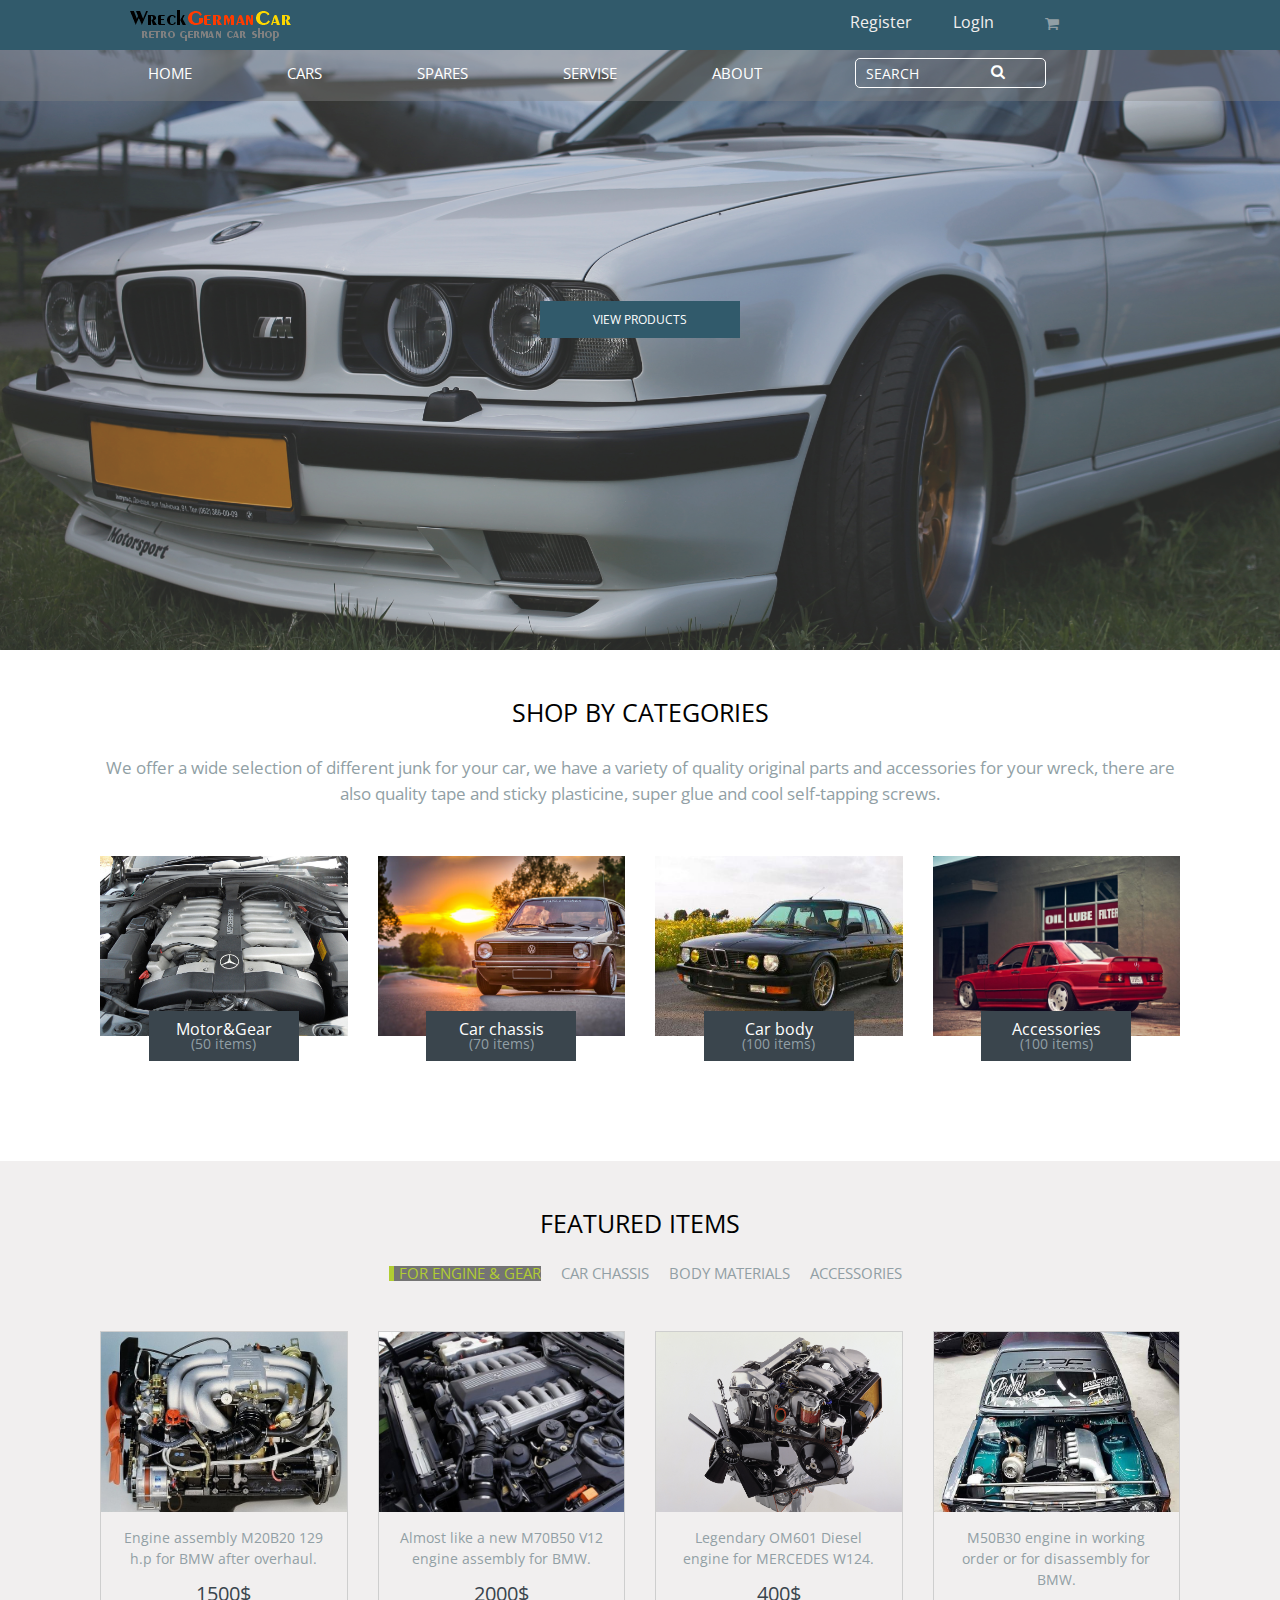
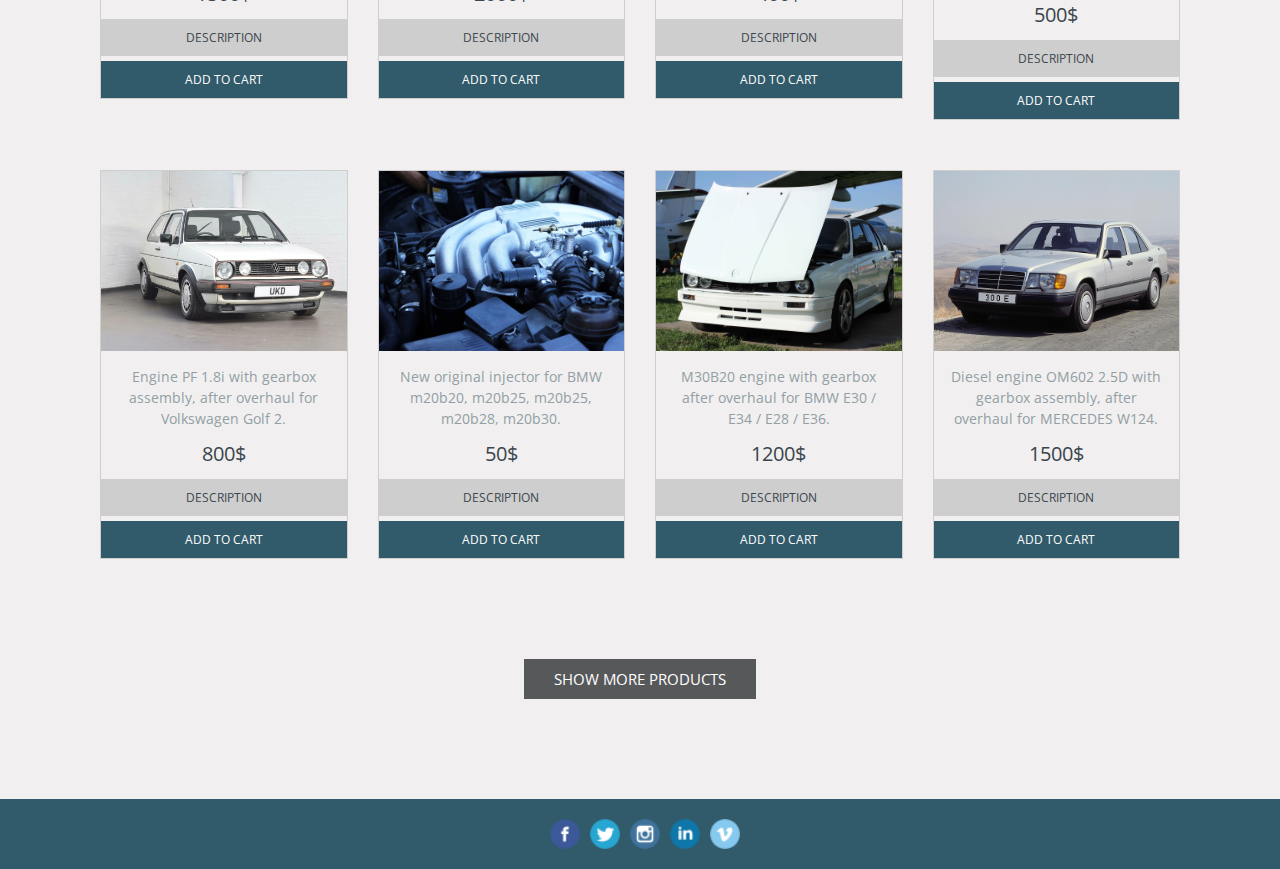
==== index2.html @ 01b3a1ae "added control-project" ====
<!DOCTYPE html>
<html lang="en">
<head>
    <meta charset="UTF-8">
    <meta name="viewport" content="width=device-width, initial-scale=1.0">
    <title>WreckCarShop</title>
    <link rel="stylesheet" href="style.css">
    <link rel="stylesheet" href="reset.css">
    <link rel="stylesheet" href="https://maxcdn.bootstrapcdn.com/font-awesome/4.5.0/css/font-awesome.min.css">
    <link rel="stylesheet" href="https://use.fontawesome.com/releases/v5.6.1/css/all.css"integrity="sha384-gfdkjb5BdAXd+lj+gudLWI+BXq4IuLW5IT+brZEZsLFm++aCMlF1V92rMkPaX4PP" crossorigin="anonymous">
    <link rel="preconnect" href="https://fonts.gstatic.com">
    <link href="https://fonts.googleapis.com/css2?family=Open+Sans:wght@400;600&display=swap" rel="stylesheet">
    <link rel="preconnect" href="https://fonts.gstatic.com">
    <link href="https://fonts.googleapis.com/css2?family=Noto+Sans+JP:wght@100&display=swap" rel="stylesheet">
</head>
<body>
    <header class="header">
        <div class="container">
            <div class="row header-row">
                <div class="col-sm-2 col-md-8">
                    <img class="logo"src="images/logo german car.png" alt="">
                </div>
                <div class="col-sm-3 col-md-1 hide-xs register">Register
                    <div class="circle"></div>
                </div>
                <div class="col-sm-3 col-md-1 hide-xs login">LogIn
                    <div class="circle"></div>
                </div>
                <div class="col-sm-3 col-md-1 hide-md">
                    <button class="button-search"></button>
                </div>
                <div class="col-sm-3 col-md-1 cart">
                    <i class="fafa-shopping-cart" aria-hidden="true"></i>
                </div>
            </div>
        </div>
    </header>
    <main class="main page-2">
        <section class="section-1">
            <div class="dark-bg">
                <div class="header-top">
                    <div class="container">
                        <div class="row">
                            <div class="col-xs-12 col-sm-6 col-md-8">
                                <ul class="menu navigation hidden-menu">
                                    <li><a href="index.html">HOME</a></li>
                                    <li><a href="index3.html">CARS</a>
                                        <ul class="submenu hide-xs">
                                            <li><a href="">AUDI</a></li>
                                            <li><a href="">BMW</a></li>
                                            <li><a href="">VOLVO</a></li>
                                            <li><a href="">MERCEDES-BENZ</a></li>
                                            <li><a href="">VOLKSWAGEN</a></li>
                                        </ul>
                                    </li>
                                    <li><a href="index2.html">SPARES</a></li>
                                    <li><a href="">SERVISE</a></li>
                                    <li><a href="">ABOUT</a></li>
                                </ul>
                                <div class="nav-mobile-menu">
                                    <span></span>
                                    <span></span>
                                    <span></span>
                                </div>
                            </div>
                            <div class="col-sm-6 col-md-4 hide-xs">
                                <form class="form" action="">
                                    <input class="search" type="text" placeholder="SEARCH">
                                    <button class="button-search"></button>
                                </form>
                            </div>
                        </div>
                    </div>
                </div>
                <div class="container">
                    <div class="row">
                        <div class="col-xs-12 col-md-12 buttons">
                            <button class="btn-view-products">VIEW PRODUCTS</button>
                        </div>
                    </div>
                </div>
            </div>
        </section>
        <section class="section-2 page-2">
            <div class="container">
                <div class="row">
                    <div class="col-xs-12 col-sm-12 col-md-12">
                        <h3 class="heading-5">SHOP BY CATEGORIES</h3>
                        <p class="description-3">We offer a wide selection of different junk for your car, we have a variety of quality original parts and accessories for your wreck, there are also quality tape and sticky plasticine, super glue and cool self-tapping screws.</p>
                    </div>
                </div>
                <div class="row cat-container">
                    <div class="col-xs-12 col-sm-6 col-md-3 cat">
                        <div class="category-container">
                        <div class="category-1"></div>
                            <div class="category-item">
                                <h3 class="categ-head">Motor&Gear</h3>
                                <span class="quant-items">(50 items)</span>
                            </div>
                        </div>
                    </div>
                    <div class="col-xs-12 col-sm-6 col-md-3 cat">
                        <div class="category-container">
                        <div class="category-2"></div>
                            <div class="category-item">
                                <h3 class="categ-head">Car chassis</h3>
                                <span class="quant-items">(70 items)</span>
                            </div>
                        </div>
                    </div>
                    <div class="col-xs-12 col-sm-6 col-md-3 cat">
                        <div class="category-container">
                        <div class="category-3"></div>
                            <div class="category-item">
                                <h3 class="categ-head">Car body</h3>
                                <span class="quant-items">(100 items)</span>
                            </div>
                        </div>
                    </div>
                    <div class="col-xs-12 col-sm-6 col-md-3 cat">
                        <div class="category-container">
                        <div class="category-4"></div>
                            <div class="category-item">
                                <h3 class="categ-head">Accessories</h3>
                                <span class="quant-items">(100 items)</span>
                            </div>
                        </div>
                    </div>
                </div>
            </div>
        </section>
        <section class="section-3 page-2">
            <div class="container">
                <div class="row">
                    <div class="col-xs-12 col-sm-6 col-md-12">
                        <h3 class="heading-5">FEATURED ITEMS</h3>
                    </div>
                    <div class="col-xs-12 col-sm-6 col-md-12 mobile-tabs">
                        <div class="tab-title-items">
                            <div class="tab-title-item">FOR ENGINE & GEAR</div>
                            <div class="tab-title-item">CAR CHASSIS</div>
                            <div class="tab-title-item">BODY MATERIALS</div>
                            <div class="tab-title-item">ACCESSORIES</div>
                        </div>
                    </div>
                </div>
                    <div class="tab-container">
                        <div class="tab-content">
                            <div class="row tab-top">
                                <div class="col-xs-12 col-sm-6 col-md-3">
                                    <div class="motor-block">
                                        <div class="motor-img-1"></div>
                                        <p class="description-motor">Engine assembly М20B20 129 h.p for BMW after overhaul.</p>
                                        <span class="price">1500$</span>
                                        <button class="btn-description">DESCRIPTION</button>
                                        <button class="btn-add-cart">ADD TO CART</button>
                                    </div>
                                </div>
                                <div class="col-xs-12 col-sm-6 col-md-3">
                                    <div class="motor-block">
                                        <div class="motor-img-2"></div>
                                        <p class="description-motor">Almost like a new M70B50 V12 engine assembly for BMW.</p>
                                        <span class="price">2000$</span>
                                        <button class="btn-description">DESCRIPTION</button>
                                        <button class="btn-add-cart">ADD TO CART</button>
                                    </div>
                                </div>
                                <div class="col-xs-12 col-sm-6 col-md-3">
                                    <div class="motor-block">
                                        <div class="motor-img-3"></div>
                                        <p class="description-motor">Legendary OM601 Diesel engine for MERCEDES W124.</p>
                                        <span class="price">400$</span>
                                        <button class="btn-description">DESCRIPTION</button>
                                        <button class="btn-add-cart">ADD TO CART</button>
                                    </div>
                                </div>
                                <div class="col-xs-12 col-sm-6 col-md-3">
                                    <div class="motor-block">
                                        <div class="motor-img-4"></div>
                                        <p class="description-motor">M50B30 engine in working order or for disassembly for BMW.</p>
                                        <span class="price">500$</span>
                                        <button class="btn-description">DESCRIPTION</button>
                                        <button class="btn-add-cart">ADD TO CART</button>
                                    </div>
                                </div>
                            </div>
                            <div class="row tab-top">
                                <div class="col-xs-12 col-sm-6 col-md-3">
                                    <div class="motor-block">
                                        <div class="motor-img-5"></div>
                                        <p class="description-motor"> Engine PF 1.8i with gearbox assembly, after overhaul for Volkswagen Golf 2.</p>
                                        <span class="price">800$</span>
                                        <button class="btn-description">DESCRIPTION</button>
                                        <button class="btn-add-cart">ADD TO CART</button>
                                    </div>
                                </div>
                                <div class="col-xs-12 col-sm-6 col-md-3">
                                    <div class="motor-block">
                                        <div class="motor-img-6"></div>
                                        <p class="description-motor">New original injector for BMW m20b20, m20b25, m20b25, m20b28, m20b30.</p>
                                        <span class="price">50$</span>
                                        <button class="btn-description">DESCRIPTION</button>
                                        <button class="btn-add-cart">ADD TO CART</button>
                                    </div>
                                </div>
                                <div class="col-xs-12 col-sm-6 col-md-3">
                                    <div class="motor-block">
                                        <div class="motor-img-7"></div>
                                        <p class="description-motor">M30B20 engine with gearbox after overhaul for BMW E30 / E34 / E28 / E36.</p>
                                        <span class="price">1200$</span>
                                        <button class="btn-description">DESCRIPTION</button>
                                        <button class="btn-add-cart">ADD TO CART</button>
                                    </div>
                                </div>
                                <div class="col-xs-12 col-sm-6 col-md-3">
                                    <div class="motor-block">
                                        <div class="motor-img-8"></div>
                                        <p class="description-motor">Diesel engine ОМ602 2.5D with gearbox assembly, after overhaul for MERCEDES W124.</p>
                                        <span class="price">1500$</span>
                                        <button class="btn-description">DESCRIPTION</button>
                                        <button class="btn-add-cart">ADD TO CART</button>
                                    </div>
                                </div>
                            </div>
                        </div>
                        <div class="tab-content">
                            <div class="row tab-top">
                                <div class="col-xs-12 col-sm-6 col-md-3">
                                    <div class="motor-block">
                                        <div class="motor-img-9"></div>
                                        <p class="description-motor">Original classic rim Replica BMW R16 for BMW E12 / E21 / E24 / E28 / E30.</p>
                                        <span class="price">60$ <span class="price-one">for one</span></span>
                                        <button class="btn-description">DESCRIPTION</button>
                                        <button class="btn-add-cart">ADD TO CART</button>
                                    </div>
                                </div>
                                <div class="col-xs-12 col-sm-6 col-md-3">
                                    <div class="motor-block">
                                        <div class="motor-img-10"></div>
                                        <p class="description-motor">Sport suspension kit MTS Technic for BMW E21 / E30 / E30M3 / E36 / E36M3 / E46.</p>
                                        <span class="price">400$</span>
                                        <button class="btn-description">DESCRIPTION</button>
                                        <button class="btn-add-cart">ADD TO CART</button>
                                    </div>
                                </div>
                                <div class="col-xs-12 col-sm-6 col-md-3">
                                    <div class="motor-block">
                                        <div class="motor-img-11"></div>
                                        <p class="description-motor">Suspension kit KONI with shock absorbers for MERCEDES-BENZ W201 / W124.</p>
                                        <span class="price">350$</span>
                                        <button class="btn-description">DESCRIPTION</button>
                                        <button class="btn-add-cart">ADD TO CART</button>
                                    </div>
                                </div>
                                <div class="col-xs-12 col-sm-6 col-md-3">
                                    <div class="motor-block">
                                        <div class="motor-img-12"></div>
                                        <p class="description-motor">Adjustable suspension JOM BlueLine for GOLF MK2 / JETTA EURO COILOVER KIT.</p>
                                        <span class="price">300$</span>
                                        <button class="btn-description">DESCRIPTION</button>
                                        <button class="btn-add-cart">ADD TO CART</button>
                                    </div>
                                </div>
                            </div>
                            <div class="row tab-top">
                                <div class="col-xs-12 col-sm-6 col-md-3">
                                    <div class="motor-block">
                                        <div class="motor-img-13"></div>
                                        <p class="description-motor">Original classic rim BBS R15 for BMW E12 / E21 / E24 / E28 / E30.</p>
                                        <span class="price">80$ <span class="price-one">for one</span></span>
                                        <button class="btn-description">DESCRIPTION</button>
                                        <button class="btn-add-cart">ADD TO CART</button>
                                    </div>
                                </div>
                                <div class="col-xs-12 col-sm-6 col-md-3">
                                    <div class="motor-block">
                                        <div class="motor-img-14"></div>
                                        <p class="description-motor">Brake pads and disc, set for BMW E28 / E32 / E34 /E38.</p>
                                        <span class="price">35$</span>
                                        <button class="btn-description">DESCRIPTION</button>
                                        <button class="btn-add-cart">ADD TO CART</button>
                                    </div>
                                </div>
                                <div class="col-xs-12 col-sm-6 col-md-3">
                                    <div class="motor-block">
                                        <div class="motor-img-15"></div>
                                        <p class="description-motor">Suspension kit KONI for MERCEDES-BENZ W140/coupe.</p>
                                        <span class="price">900$</span>
                                        <button class="btn-description">DESCRIPTION</button>
                                        <button class="btn-add-cart">ADD TO CART</button>
                                    </div>
                                </div>
                                <div class="col-xs-12 col-sm-6 col-md-3">
                                    <div class="motor-block">
                                        <div class="motor-img-16"></div>
                                        <p class="description-motor">Suspension kit MTS Technic for BMW E21 / E30.</p>
                                        <span class="price">250$</span>
                                        <button class="btn-description">DESCRIPTION</button>
                                        <button class="btn-add-cart">ADD TO CART</button>
                                    </div>
                                </div>
                            </div>
                        </div>
                        <div class="tab-content">
                            <div class="row tab-top">
                                <div class="col-xs-12 col-sm-6 col-md-3">
                                    <div class="motor-block">
                                        <div class="motor-img-17"></div>
                                        <p class="description-motor">Auto enamel metallic AutoZebra RAL 3003.</p>
                                        <span class="price">25$ <span class="price-one">for one kg.</span></span>
                                        <button class="btn-description">DESCRIPTION</button>
                                        <button class="btn-add-cart">ADD TO CART</button>
                                    </div>
                                </div>
                                <div class="col-xs-12 col-sm-6 col-md-3">
                                    <div class="motor-block">
                                        <div class="motor-img-18"></div>
                                        <p class="description-motor">Big round headlight BOSCH for BMW E21.</p>
                                        <span class="price">35$</span>
                                        <button class="btn-description">DESCRIPTION</button>
                                        <button class="btn-add-cart">ADD TO CART</button>
                                    </div>
                                </div>
                                <div class="col-xs-12 col-sm-6 col-md-3">
                                    <div class="motor-block">
                                        <div class="motor-img-19"></div>
                                        <p class="description-motor">Sports body kits BMW motorsport for BMW E34.</p>
                                        <span class="price">550$</span>
                                        <button class="btn-description">DESCRIPTION</button>
                                        <button class="btn-add-cart">ADD TO CART</button>
                                    </div>
                                </div>
                                <div class="col-xs-12 col-sm-6 col-md-3">
                                    <div class="motor-block">
                                        <div class="motor-img-20"></div>
                                        <p class="description-motor">Original spoiler for BMW E21 / E30.</p>
                                        <span class="price">50$</span>
                                        <button class="btn-description">DESCRIPTION</button>
                                        <button class="btn-add-cart">ADD TO CART</button>
                                    </div>
                                </div>
                            </div>
                            <div class="row tab-top">
                                <div class="col-xs-12 col-sm-6 col-md-3">
                                    <div class="motor-block">
                                        <div class="motor-img-21"></div>
                                        <p class="description-motor">Sports body kits with bumper for MERCEDES-BENZ W201.</p>
                                        <span class="price">800$ <span class="price-one">for one kg.</span></span>
                                        <button class="btn-description">DESCRIPTION</button>
                                        <button class="btn-add-cart">ADD TO CART</button>
                                    </div>
                                </div>
                                <div class="col-xs-12 col-sm-6 col-md-3">
                                    <div class="motor-block">
                                        <div class="motor-img-22"></div>
                                        <p class="description-motor">Original round headlights BOSH with lamps for BMW E28.</p>
                                        <span class="price">70$</span>
                                        <button class="btn-description">DESCRIPTION</button>
                                        <button class="btn-add-cart">ADD TO CART</button>
                                    </div>
                                </div>
                                <div class="col-xs-12 col-sm-6 col-md-3">
                                    <div class="motor-block">
                                        <div class="motor-img-23"></div>
                                        <p class="description-motor">Original body kit with bumper M-Tech for BMW E28.</p>
                                        <span class="price">550$</span>
                                        <button class="btn-description">DESCRIPTION</button>
                                        <button class="btn-add-cart">ADD TO CART</button>
                                    </div>
                                </div>
                                <div class="col-xs-12 col-sm-6 col-md-3">
                                    <div class="motor-block">
                                        <div class="motor-img-24"></div>
                                        <p class="description-motor">The original sports body kit with bumper for BMW E32.</p>
                                        <span class="price">700$</span>
                                        <button class="btn-description">DESCRIPTION</button>
                                        <button class="btn-add-cart">ADD TO CART</button>
                                    </div>
                                </div>
                            </div>
                            <div class="row tab-top">
                                <div class="col-xs-12 col-sm-6 col-md-3">
                                    <div class="motor-block">
                                        <div class="motor-img-25"></div>
                                        <p class="description-motor">Screws for fast and budgetary body repair.</p>
                                        <span class="price">5$ <span class="price-one">for one kg.</span></span>
                                        <button class="btn-description">DESCRIPTION</button>
                                        <button class="btn-add-cart">ADD TO CART</button>
                                    </div>
                                </div>
                                <div class="col-xs-12 col-sm-6 col-md-3">
                                    <div class="motor-block">
                                        <div class="motor-img-26"></div>
                                        <p class="description-motor">An irreplaceable putty NOVOL for your wreck.</p>
                                        <span class="price">20$ <span class="price-one">for set.</span></span>
                                        <button class="btn-description">DESCRIPTION</button>
                                        <button class="btn-add-cart">ADD TO CART</button>
                                    </div>
                                </div>
                                <div class="col-xs-12 col-sm-6 col-md-3">
                                    <div class="motor-block">
                                        <div class="motor-img-27"></div>
                                        <p class="description-motor">A useful toolbox for quick body repairs.</p>
                                        <span class="price">35$ <span class="price-one">for set.</span></span>
                                        <button class="btn-description">DESCRIPTION</button>
                                        <button class="btn-add-cart">ADD TO CART</button>
                                    </div>
                                </div>
                                <div class="col-xs-12 col-sm-6 col-md-3">
                                    <div class="motor-block">
                                        <div class="motor-img-28"></div>
                                        <p class="description-motor">A set of quality putty NOVOL for your old car.</p>
                                        <span class="price">20$ <span class="price-one">for set.</span></span>
                                        <button class="btn-description">DESCRIPTION</button>
                                        <button class="btn-add-cart">ADD TO CART</button>
                                    </div>
                                </div>
                            </div>
                        </div>
                        <div class="tab-content">
                            <div class="row tab-top">
                                <div class="col-xs-12 col-sm-6 col-md-3">
                                    <div class="motor-block">
                                        <div class="motor-img-29"></div>
                                        <p class="description-motor">Large selection of American license plates for your car.</p>
                                        <span class="price">10$ <span class="price-one">for one.</span></span>
                                        <button class="btn-description">DESCRIPTION</button>
                                        <button class="btn-add-cart">ADD TO CART</button>
                                    </div>
                                </div>
                                <div class="col-xs-12 col-sm-6 col-md-3">
                                    <div class="motor-block">
                                        <div class="motor-img-30"></div>
                                        <p class="description-motor">Original vintage BMW badge on the front of hood.</p>
                                        <span class="price">25$ <span class="price-one">for one.</span></span>
                                        <button class="btn-description">DESCRIPTION</button>
                                        <button class="btn-add-cart">ADD TO CART</button>
                                    </div>
                                </div>
                                <div class="col-xs-12 col-sm-6 col-md-3">
                                    <div class="motor-block">
                                        <div class="motor-img-31"></div>
                                        <p class="description-motor">Wooden bit for unlocking the hood and solving many conflicts.</p>
                                        <span class="price">35$ <span class="price-one"></span></span>
                                        <button class="btn-description">DESCRIPTION</button>
                                        <button class="btn-add-cart">ADD TO CART</button>
                                    </div>
                                </div>
                                <div class="col-xs-12 col-sm-6 col-md-3">
                                    <div class="motor-block">
                                        <div class="motor-img-32"></div>
                                        <p class="description-motor">The OP-2 fire extinguisher 5kg., is an irreplaceable thing.</p>
                                        <span class="price">15$ <span class="price-one">for one.</span></span>
                                        <button class="btn-description">DESCRIPTION</button>
                                        <button class="btn-add-cart">ADD TO CART</button>
                                    </div>
                                </div>
                            </div>
                            <div class="row tab-top">
                                <div class="col-xs-12 col-sm-6 col-md-3">
                                    <div class="motor-block">
                                        <div class="motor-img-33"></div>
                                        <p class="description-motor">Always fashionable leopard covers magnet for girls.</p>
                                        <span class="price">10$ <span class="price-one">for one.</span></span>
                                        <button class="btn-description">DESCRIPTION</button>
                                        <button class="btn-add-cart">ADD TO CART</button>
                                    </div>
                                </div>
                                <div class="col-xs-12 col-sm-6 col-md-3">
                                    <div class="motor-block">
                                        <div class="motor-img-34"></div>
                                        <p class="description-motor">Large selection of Christmas trees of air fresheners.</p>
                                        <span class="price">0.5-2$ <span class="price-one">for one.</span></span>
                                        <button class="btn-description">DESCRIPTION</button>
                                        <button class="btn-add-cart">ADD TO CART</button>
                                    </div>
                                </div>
                                <div class="col-xs-12 col-sm-6 col-md-3">
                                    <div class="motor-block">
                                        <div class="motor-img-35"></div>
                                        <p class="description-motor">Nitrous oxide N2O in ballоon and connection kit.</p>
                                        <span class="price">750$ <span class="price-one">for set.</span></span>
                                        <button class="btn-description">DESCRIPTION</button>
                                        <button class="btn-add-cart">ADD TO CART</button>
                                    </div>
                                </div>
                                <div class="col-xs-12 col-sm-6 col-md-3">
                                    <div class="motor-block">
                                        <div class="motor-img-36"></div>
                                        <p class="description-motor">Nitromethane CH3-NO2,you yourself know why and what for.</p>
                                        <span class="price">35$ <span class="price-one">for 100ml.</span></span>
                                        <button class="btn-description">DESCRIPTION</button>
                                        <button class="btn-add-cart">ADD TO CART</button>
                                    </div>
                                </div>
                            </div>
                            <div class="row tab-top">
                                <div class="col-xs-12 col-sm-6 col-md-3">
                                    <div class="motor-block">
                                        <div class="motor-img-37"></div>
                                        <p class="description-motor">A very cool sticker is perfect instead of a car alarm.</p>
                                        <span class="price">1$ <span class="price-one"></span>for one</span>
                                        <button class="btn-description">DESCRIPTION</button>
                                        <button class="btn-add-cart">ADD TO CART</button>
                                    </div>
                                </div>
                                <div class="col-xs-12 col-sm-6 col-md-3">
                                    <div class="motor-block">
                                        <div class="motor-img-38"></div>
                                        <p class="description-motor">Consecrated Icons will be useful for owners of old BMW.</p>
                                        <span class="price">2$ <span class="price-one">for one.</span></span>
                                        <button class="btn-description">DESCRIPTION</button>
                                        <button class="btn-add-cart">ADD TO CART</button>
                                    </div>
                                </div>
                                <div class="col-xs-12 col-sm-6 col-md-3">
                                    <div class="motor-block">
                                        <div class="motor-img-39"></div>
                                        <p class="description-motor">A set of new American license plates for your car.</p>
                                        <span class="price">15$ <span class="price-one">for one.</span></span>
                                        <button class="btn-description">DESCRIPTION</button>
                                        <button class="btn-add-cart">ADD TO CART</button>
                                    </div>
                                </div>
                                <div class="col-xs-12 col-sm-6 col-md-3">
                                    <div class="motor-block">
                                        <div class="motor-img-40"></div>
                                        <p class="description-motor">The original badge on the hood for MERCEDES-BENZ.</p>
                                        <span class="price">50$ <span class="price-one">.</span></span>
                                        <button class="btn-description">DESCRIPTION</button>
                                        <button class="btn-add-cart">ADD TO CART</button>
                                    </div>
                                </div>
                            </div>
                        </div>
                    </div>
                <div class="row">
                    <div class="col-xs-12 col-sm-6 col-md-12 show-more">
                        <button class="btn-show-more">SHOW MORE PRODUCTS</button>
                    </div>
                </div>
            </div>
        </section>
    </main>
    <footer class="footer">
        <div class="container">
            <div class="row">
                <div class="col-xs-12 col-sm-12 col-md-12">
                    <div class="sotial">
                        <img class="footer-link" src="images/facebook.png" alt="">
                        <img class="footer-link" src="images/twitter.png" alt="">
                        <img class="footer-link" src="images/instagramm.png" alt="">
                        <img class="footer-link" src="images/linkedin.png" alt="">
                        <img class="footer-link" src="images/vimeo.png" alt="">
                    </div>
                </div>
            </div>
        </div>
    </footer>
    <script src="app.js"></script>
</body>
</html>
---- style.css ----
@charset "UTF-8";
/*@mixin diagram {
    display: flex;
    flex-direction: column;
    justify-content: center;
    align-self: center;
}*/
/*@import './grid';*/
* {
  box-sizing: border-box;
  font-family: "Open sans", sans-serif;
}

body {
  font-family: "Open sans", sans-serif;
}

.container {
  width: 100%;
  padding-left: 15px;
  padding-right: 15px;
  margin-left: auto;
  margin-right: auto;
}

[class*=col-] {
  padding-left: 15px;
  padding-right: 15px;
}

.col-xs-12 {
  flex: 0 0 100%;
  max-width: 100%;
}

.row {
  display: flex;
  flex-wrap: wrap;
  padding-left: -15px;
  padding-right: -15px;
}

@media (min-width: 768px) {
  .container {
    max-width: 720px;
  }

  .col-sm-1 {
    flex: 0 0 8.3333333333%;
    max-width: 8.3333333333%;
  }

  .col-sm-2 {
    flex: 0 0 16.6666666667%;
    max-width: 16.6666666667%;
  }

  .col-sm-3 {
    flex: 0 0 25%;
    max-width: 25%;
  }

  .col-sm-4 {
    flex: 0 0 33.3333333333%;
    max-width: 33.3333333333%;
  }

  .col-sm-5 {
    flex: 0 0 41.6666666667%;
    max-width: 41.6666666667%;
  }

  .col-sm-6 {
    flex: 0 0 50%;
    max-width: 50%;
  }

  .col-sm-7 {
    flex: 0 0 58.3333333333%;
    max-width: 58.3333333333%;
  }

  .col-sm-8 {
    flex: 0 0 66.6666666667%;
    max-width: 66.6666666667%;
  }

  .col-sm-9 {
    flex: 0 0 75%;
    max-width: 75%;
  }

  .col-sm-10 {
    flex: 0 0 83.3333333333%;
    max-width: 83.3333333333%;
  }

  .col-sm-11 {
    flex: 0 0 91.6666666667%;
    max-width: 91.6666666667%;
  }

  .col-sm-12 {
    flex: 0 0 100%;
    max-width: 100%;
  }

  .header {
    display: flex;
    justify-content: center;
    align-self: center;
    background-color: #315a6b;
    font-family: "Open sans", sans-serif;
    height: 50px;
  }

  .header-top {
    background-color: rgba(79, 79, 79, 0.7);
  }

  .dark-bg {
    background-color: rgba(133, 133, 133, 0.4);
  }

  .hide-sm {
    display: none;
  }

  .logo {
    margin-top: 10px;
    margin-left: 30px;
  }

  .login, .register {
    color: #f1efef;
    align-self: center;
    margin-left: 10px;
    position: relative;
  }
  .login:hover .circle, .register:hover .circle {
    display: block;
  }

  .circle {
    width: 10px;
    height: 10px;
    border-radius: 10px;
    background-color: #b1cd32;
    position: absolute;
    margin-left: -15px;
    margin-top: -13px;
    display: none;
  }

  .menu {
    position: relative;
    display: flex;
    justify-content: space-around;
    align-self: center;
  }
  .menu li {
    padding: 15px 10px 15px 10px;
    border-bottom: 5px solid transparent;
  }
  .menu li:hover {
    border-bottom: 5px solid #b1cd32;
  }
  .menu li:hover .submenu {
    display: flex;
    flex-direction: column;
    justify-content: space-around;
    margin-top: 20px;
    margin-left: -10px;
    visibility: visible;
    opacity: 1;
    background-color: rgba(79, 79, 79, 0.7);
  }
  .menu li a {
    text-decoration: none;
    color: white;
    font-size: 15px;
    font-family: "Open sans", sans-serif;
  }

  .submenu {
    position: absolute;
    visibility: hidden;
    flex-shrink: 0;
  }

  /*FORM*/
  .form {
    display: flex;
    position: relative;
    top: 8px;
    margin-bottom: 5px;
    margin-left: 15px;
    height: 30px;
  }
  .form .search {
    color: #ffffff;
    font-size: 14px;
    border: 1px solid #ffffff;
    border-radius: 5px;
    background: none;
    padding-left: 10px;
  }
  .form .search:focus {
    outline: none;
  }
  .form .search::-webkit-input-placeholder {
    color: #ffffff;
  }

  .button-search {
    position: absolute;
    top: 4px;
    margin-left: 130px;
    width: 20px;
    height: 20px;
    background: transparent;
    border: none;
  }
  .button-search:before {
    cursor: pointer;
    content: "";
    font-family: FontAwesome;
    color: #ffffff;
    font-size: 15px;
  }
  .button-search:focus {
    outline: none;
  }

  .cart {
    align-items: flex-end;
    margin-top: 15px;
  }

  .fafa-shopping-cart:before {
    cursor: pointer;
    content: "";
    font-family: FontAwesome;
    font-size: 15px;
    color: #919fa5;
  }

  .section-1 {
    background-image: url(images/IMG_9618.2.png);
    height: 600px;
    background-size: cover;
  }

  [class*=heading-] {
    /*@include flexCenter();*/
    text-align: center;
    font-size: 25px;
  }

  .heading-1 {
    margin-top: 50px;
    font-weight: bold;
    color: white;
  }

  .buttons {
    display: flex;
    justify-content: center;
    align-self: center;
    margin-top: 200px;
    margin-bottom: 185px;
  }

  [class*=btn-] {
    padding: 10px 30px;
    font-size: 12px;
    background-color: #315a6b;
    color: white;
    border: none;
  }

  [class*=btn-]:focus {
    outline: none;
  }
  [class*=btn-]:focus:hover {
    background-color: #b1cd32;
    color: #181818;
  }

  .btn-see-all {
    margin-left: 10px;
  }

  [class*=description-] {
    margin-top: 30px;
    font-size: 17px;
    line-height: 1.5;
    text-align: center;
    color: #919fa5;
  }

  .description-1 {
    color: #ffffff;
  }

  .heading-2, .heading-3 {
    margin-left: 5px;
    line-height: 1.5;
  }

  .heading-4 {
    display: flex;
    justify-content: center;
    align-self: center;
    font-size: 17px;
    /*border-left: 5px solid $btnColor;*/
    padding-left: 5px;
  }

  .heading-icon {
    margin-top: 80px;
    display: flex;
    justify-content: center;
    flex-direction: row;
  }

  .tverca {
    width: 30px;
    height: 30px;
    background-image: url(images/tverca.png);
    background-color: #b1cd32;
    flex-shrink: 0;
    margin-top: 5px;
  }

  .cars-block {
    margin-top: 30px;
  }

  [class*=cars-item-] {
    background-image: url(images/e21.png);
    height: 200px;
    background-size: cover;
  }

  .cars-item-2 {
    background-image: url(images/motor.png);
  }

  .cars-item-3 {
    background-image: url(images/merc&bmw.png);
  }

  .heading-item {
    color: #444444;
    padding-top: 10px;
    padding-bottom: 10px;
    margin-bottom: 50px;
    font-size: 17px;
  }
  .heading-item:hover {
    color: #b1cd32;
    background-color: #f1efef;
    cursor: pointer;
  }

  .section-3 {
    background-color: #f1efef;
  }

  .service-block {
    display: flex;
    flex-direction: row;
    justify-content: flex-start;
    align-items: center;
  }

  .service-items {
    margin-left: 15px;
  }

  .our-service {
    margin-top: 40px;
  }

  [class*=service-icon] {
    width: 40px;
    height: 40px;
    background-size: cover;
    align-self: flex-start;
    flex-shrink: 0;
  }

  .service-icon-1 {
    background-image: url(images/idea.png);
  }

  .service-icon-1:hover {
    background-image: url(images/green-idea.png);
  }

  .service-icon-2 {
    background-image: url(images/wrench.png);
  }

  .service-icon-2:hover {
    background-image: url(images/greencircle.png);
  }

  .service-icon-3 {
    background-image: url(images/paint-work.png);
  }

  .service-icon-3:hover {
    background-image: url(images/green-paint.png);
  }

  .service-icon-4 {
    background-image: url(images/electric.png);
  }

  .service-icon-4:hover {
    background-image: url(images/green-electric.png);
  }

  .service-heading {
    font-size: 15px;
  }

  .service-description {
    margin-top: 10px;
    color: #919fa5;
    font-size: 14px;
    line-height: 1.5;
  }

  .diagram-block {
    display: flex;
    justify-content: center;
    align-self: center;
    margin-top: 40px;
  }

  .types-serv {
    margin: 50px 0px;
  }

  .diagram {
    text-align: center;
    margin-left: 10px;
  }

  .diagram-description {
    font-size: 14px;
    margin-top: 20px;
    color: #919fa5;
    border-bottom: 5px solid transparent;
    padding: 5px 0px;
  }
  .diagram-description:hover {
    border-bottom: 5px solid #b1cd32;
  }

  .footer {
    display: flex;
    background-color: #315a6b;
  }

  .sotial {
    display: flex;
    justify-content: center;
    align-self: center;
    margin-top: 20px;
    margin-bottom: 20px;
  }

  .footer-link {
    margin-left: 10px;
    width: 30px;
    height: 30px;
  }

  /*PAGE 2*/
  .page-2 .section-1 {
    background-image: url(images/IMG_9772.2.jpg);
    height: 600px;
    background-size: cover;
  }

  .page-2 .dark-bg {
    background-color: rgba(133, 133, 133, 0.3);
    height: 600px;
  }

  .page-2 .header-top {
    background-color: rgba(133, 133, 133, 0.4);
  }

  .page-2 .btn-view-products {
    width: 200px;
  }

  .heading-5 {
    margin-top: 50px;
    text-align: center;
  }

  .category-container {
    display: flex;
    flex-direction: column;
  }

  .cat-container {
    margin-top: 50px;
    margin-bottom: 100px;
  }

  .category-1 {
    height: 180px;
    background-size: cover;
    background-image: url(images/merc-120.png);
  }

  .category-2 {
    height: 180px;
    background-size: cover;
    background-image: url(images/mk-1.png);
  }

  .category-3 {
    height: 180px;
    background-size: cover;
    background-image: url(images/e28.jpg);
  }

  .category-4 {
    height: 180px;
    background-size: cover;
    background-image: url(images/e190.jpg);
  }

  .category-item {
    height: 50px;
    width: 150px;
    display: flex;
    margin-top: -25px;
    flex-direction: column;
    justify-content: center;
    align-items: center;
    align-self: center;
    color: #ffffff;
    background-color: #3a454d;
  }
  .category-item:hover {
    background-color: #b1cd32;
    -webkit-transform: scale(1.2);
    -ms-transform: scale(1.2);
    transform: scale(1.2);
    transition: all 2s ease;
  }

  .quant-items {
    color: #919fa5;
    font-size: 14px;
  }

  .tab-title-items {
    font-size: 15px;
    margin-top: 30px;
    color: #919fa5;
    display: flex;
    justify-content: center;
    align-self: center;
  }

  .tab-title-item {
    padding-left: 5px;
    margin-left: 10px;
    cursor: pointer;
    border-left: 5px solid transparent;
  }

  .tab-title-item:hover, .active {
    color: #b1cd32;
    border-left: 5px solid #b1cd32;
  }

  .hide {
    display: none;
  }

  .show {
    display: block;
  }

  .tab-top {
    margin-top: 50px;
  }

  .motor-block {
    display: flex;
    flex-direction: column;
    justify-content: column;
    border: 1px solid #cecece;
  }

  .motor-img-1 {
    background-image: url(images/m20b20.jpg);
    height: 180px;
    background-size: cover;
  }

  .motor-img-2 {
    background-image: url(images/m70.jpg);
    height: 180px;
    background-size: cover;
  }

  .motor-img-3 {
    background-image: url(images/OM601.jpg);
    height: 180px;
    background-size: cover;
  }

  .motor-img-4 {
    background-image: url(images/m30.jpg);
    height: 180px;
    background-size: cover;
  }

  .motor-img-5 {
    background-image: url(images/golf-gti.jpg);
    height: 180px;
    background-size: cover;
  }

  .motor-img-6 {
    background-image: url(images/ingector.jpg);
    height: 180px;
    background-size: cover;
  }

  .motor-img-7 {
    background-image: url(images/e30white.jpg);
    height: 180px;
    background-size: cover;
  }

  .motor-img-8 {
    background-image: url(images/w124.jpeg);
    height: 180px;
    background-size: cover;
  }

  .motor-img-9 {
    background-image: url(images/rim1.jpg);
    height: 180px;
    background-size: cover;
  }

  .motor-img-10 {
    background-image: url(images/suspBmw.jpg);
    height: 180px;
    background-size: cover;
  }

  .motor-img-11 {
    background-image: url(images/190white.jpg);
    height: 180px;
    background-size: cover;
  }

  .motor-img-12 {
    background-image: url(images/golfgti.jpg);
    height: 180px;
    background-size: cover;
  }

  .motor-img-13 {
    background-image: url(images/rim2.jpg);
    height: 180px;
    background-size: cover;
  }

  .motor-img-14 {
    background-image: url(images/gisc.jpg);
    height: 180px;
    background-size: cover;
  }

  .motor-img-15 {
    background-image: url(images/w144.jpg);
    height: 180px;
    background-size: cover;
  }

  .motor-img-16 {
    background-image: url(images/MTS.jpg);
    height: 180px;
    background-size: cover;
  }

  .motor-img-17 {
    background-image: url(images/redgolf.jpg);
    height: 180px;
    background-size: cover;
  }

  .motor-img-18 {
    background-image: url(images/headlightE21.jpg);
    height: 180px;
    background-size: cover;
  }

  .motor-img-19 {
    background-image: url(images/E34white.jpg);
    height: 180px;
    background-size: cover;
  }

  .motor-img-20 {
    background-image: url(images/spoiler.jpg);
    height: 180px;
    background-size: cover;
  }

  .motor-img-21 {
    background-image: url(images/blackE190.jpg);
    height: 180px;
    background-size: cover;
  }

  .motor-img-22 {
    background-image: url(images/headlightE28.jpg);
    height: 180px;
    background-size: cover;
  }

  .motor-img-23 {
    background-image: url(images/frontE28.jpg);
    height: 180px;
    background-size: cover;
  }

  .motor-img-24 {
    background-image: url(images/backE32.jpg);
    height: 180px;
    background-size: cover;
  }

  .motor-img-25 {
    background-image: url(images/Samrez.jpg);
    height: 180px;
    background-size: cover;
  }

  .motor-img-26 {
    background-image: url(images/Putty1.png);
    height: 180px;
    background-size: cover;
  }

  .motor-img-27 {
    background-image: url(images/tools.jpg);
    height: 180px;
    background-size: cover;
  }

  .motor-img-28 {
    background-image: url(images/Putty2.jpg);
    height: 180px;
    background-size: cover;
  }

  .motor-img-29 {
    background-image: url(images/plates.jpg);
    height: 180px;
    background-size: cover;
  }

  .motor-img-30 {
    background-image: url(images/signBmw.jpg);
    height: 180px;
    background-size: cover;
  }

  .motor-img-31 {
    background-image: url(images/bat.jpg);
    height: 180px;
    background-size: cover;
  }

  .motor-img-32 {
    background-image: url(images/fire.jpg);
    height: 180px;
    background-size: cover;
  }

  .motor-img-33 {
    background-image: url(images/leopard.jpeg);
    height: 180px;
    background-size: cover;
  }

  .motor-img-34 {
    background-image: url(images/tree.jpg);
    height: 180px;
    background-size: cover;
  }

  .motor-img-35 {
    background-image: url(images/N2O.jpg);
    height: 180px;
    background-size: cover;
  }

  .motor-img-36 {
    background-image: url(images/nitromethane.jpg);
    height: 180px;
    background-size: cover;
  }

  .motor-img-37 {
    background-image: url(images/stik1.png);
    height: 180px;
    background-size: cover;
  }

  .motor-img-38 {
    background-image: url(images/icons.png);
    height: 180px;
    background-size: cover;
  }

  .motor-img-39 {
    background-image: url(images/NewPlate.jpg);
    height: 180px;
    background-size: cover;
  }

  .motor-img-40 {
    background-image: url(images/MSsign.jpg);
    height: 180px;
    background-size: cover;
  }

  .description-motor {
    margin-top: 0;
    padding: 15px 15px;
    font-size: 14px;
  }

  .price {
    color: #3a454d;
    font-size: 20px;
    text-align: center;
  }

  .price-one {
    font-size: 12px;
    color: #82888d;
  }

  .btn-description {
    margin-top: 15px;
    background-color: #cecece;
    color: #3a454d;
  }
  .btn-description:hover {
    color: #ffffff;
  }

  .btn-add-cart {
    margin-top: 5px;
  }
  .btn-add-cart:hover {
    background-color: #e6b516;
  }

  .show-more {
    display: flex;
    justify-content: center;
    align-self: center;
  }

  .btn-show-more {
    background-color: #57585a;
    margin: 100px 150px;
    padding: 10px 30px;
    font-size: 15px;
  }

  /*PAGE #3*/
  /*.page-3 .section-1 {
    background-image: url(images/520E12.jpg);
    @include carsBlock(50px);

  }
  /*.page-3 .section-2 {
    background-color: #3a454d;
  }
  .page-3 .dark-bg {
    background-color: rgba($color: #858585, $alpha: 0.7);
  }
  .page-3 .header-top {
    background-color: rgba($color: #858585, $alpha: 0.2);
  }
  /*SLIDER*/
  .slick-track {
    display: flex;
  }

  /*.slide-img {
   height: 500px;
  }*/
  .car-top {
    margin-top: 30px;
    margin-bottom: 30px;
  }

  .car-dark-bg {
    background-color: rgba(133, 133, 133, 0.5);
  }

  [class*=car-shop-] {
    display: flex;
    justify-content: center;
    align-self: center;
    height: 200px;
    background-size: cover;
    background-image: url(images/girl.jpg);
  }

  .car-shop-2 {
    background-image: url(images/maintenance.jpg);
  }

  .car-shop-3 {
    background-image: url(images/delivery.jpg);
  }

  [class*=car-sale-item-] {
    display: flex;
    justify-content: center;
    align-self: center;
    background-color: #c9dd58;
    color: white;
    font-size: 15px;
    padding: 10px 20px;
    opacity: 0.7;
  }
  [class*=car-sale-item-]:hover {
    opacity: 1;
    -webkit-transform: scale(1.2);
    -ms-transform: scale(1.2);
    transform: scale(1.2);
    transition: all 2s ease;
    /*-webkit-transform: rotateZ(20deg);
    -ms-transform: rotateZ(20deg);
    transform: rotateZ(20deg);
    transition: all 2s ease;*/
  }

  .car-sale-item-1 {
    width: 100%;
  }

  .car-sale-item-2 {
    padding: 10px 15px;
    background-color: #ddaf58;
  }

  .car-sale-item-3 {
    padding: 10px 5px;
    background-color: #58c46f;
  }

  .page-3 .tab-title-items {
    font-size: 15px;
    margin-top: 50px;
    color: #919fa5;
    display: flex;
    justify-content: center;
    align-self: center;
  }

  .tab-title-item {
    padding-left: 5px;
    margin-left: 10px;
    cursor: pointer;
    border-left: 5px solid transparent;
  }

  .tab-title-item:hover, .active {
    color: #b1cd32;
    border-left: 5px solid #b1cd32;
  }

  .page-3 .motor-img-1 {
    height: 180px;
    background-size: cover;
    background-image: url(images/greenE12.jpg);
  }

  .page-3 .motor-img-2 {
    height: 180px;
    background-size: cover;
    background-image: url(images/E34white.jpg);
  }

  .page-3 .motor-img-3 {
    height: 180px;
    background-size: cover;
    background-image: url(images/E21green.jpg);
  }

  .page-3 .motor-img-4 {
    height: 180px;
    background-size: cover;
    background-image: url(images/M5E28.jpg);
  }

  .page-3 .motor-img-5 {
    height: 180px;
    background-size: cover;
    background-image: url(images/E30coupe.jpg);
  }

  .page-3 .motor-img-6 {
    height: 180px;
    background-size: cover;
    background-image: url(images/e32low.jpg);
  }

  .page-3 .motor-img-7 {
    height: 180px;
    background-size: cover;
    background-image: url(images/e36coupe.jpg);
  }

  .page-3 .motor-img-8 {
    height: 180px;
    background-size: cover;
    background-image: url(images/e39white.jpg);
  }

  .car-char {
    font-size: 13px;
    text-align: left;
    padding: 5px 20px;
    color: #3a454d;
  }

  .char {
    font-size: 12px;
    color: #919fa5;
    padding-left: 10px;
  }

  .page-3 .price {
    margin-top: 10px;
  }

  .page-3 .description-motor {
    margin-top: 10px;
    text-align: left;
    padding: 15px 20px;
  }

  .page-3 .btn-add-cart:hover {
    background-color: #b1cd32;
  }
}
@media (min-width: 992px) {
  .container {
    max-width: 960px;
  }

  .col-md-1 {
    flex: 0 0 8.3333333333%;
    max-width: 8.3333333333%;
  }

  .col-md-2 {
    flex: 0 0 16.6666666667%;
    max-width: 16.6666666667%;
  }

  .col-md-3 {
    flex: 0 0 25%;
    max-width: 25%;
  }

  .col-md-4 {
    flex: 0 0 33.3333333333%;
    max-width: 33.3333333333%;
  }

  .col-md-5 {
    flex: 0 0 41.6666666667%;
    max-width: 41.6666666667%;
  }

  .col-md-6 {
    flex: 0 0 50%;
    max-width: 50%;
  }

  .col-md-7 {
    flex: 0 0 58.3333333333%;
    max-width: 58.3333333333%;
  }

  .col-md-8 {
    flex: 0 0 66.6666666667%;
    max-width: 66.6666666667%;
  }

  .col-md-9 {
    flex: 0 0 75%;
    max-width: 75%;
  }

  .col-md-10 {
    flex: 0 0 83.3333333333%;
    max-width: 83.3333333333%;
  }

  .col-md-11 {
    flex: 0 0 91.6666666667%;
    max-width: 91.6666666667%;
  }

  .col-md-12 {
    flex: 0 0 100%;
    max-width: 100%;
  }

  .header {
    display: flex;
    justify-content: center;
    align-self: center;
    background-color: #315a6b;
    font-family: "Open sans", sans-serif;
    height: 50px;
  }

  .header-top {
    background-color: rgba(79, 79, 79, 0.7);
  }

  .dark-bg {
    background-color: rgba(133, 133, 133, 0.4);
  }

  .hide-md {
    display: none;
  }

  .logo {
    margin-top: 10px;
    margin-left: 30px;
  }

  .login, .register {
    color: #f1efef;
    align-self: center;
    margin-left: 10px;
    position: relative;
  }
  .login:hover .circle, .register:hover .circle {
    display: block;
  }

  .circle {
    width: 10px;
    height: 10px;
    border-radius: 10px;
    background-color: #b1cd32;
    position: absolute;
    margin-left: -15px;
    margin-top: -13px;
    display: none;
  }

  .menu {
    position: relative;
    display: flex;
    justify-content: space-around;
    align-self: center;
  }
  .menu li {
    padding: 15px 10px 15px 10px;
    border-bottom: 5px solid transparent;
  }
  .menu li:hover {
    border-bottom: 5px solid #b1cd32;
  }
  .menu li:hover .submenu {
    display: flex;
    flex-direction: column;
    justify-content: space-around;
    margin-top: 20px;
    margin-left: -10px;
    visibility: visible;
    opacity: 1;
    background-color: rgba(79, 79, 79, 0.7);
  }
  .menu li a {
    text-decoration: none;
    color: white;
    font-size: 15px;
    font-family: "Open sans", sans-serif;
  }

  .submenu {
    position: absolute;
    visibility: hidden;
    flex-shrink: 0;
    z-index: 10;
  }

  /*FORM*/
  .form {
    display: flex;
    position: relative;
    top: 8px;
    margin-bottom: 5px;
    margin-left: 15px;
    height: 30px;
  }
  .form .search {
    color: #ffffff;
    font-size: 14px;
    border: 1px solid #ffffff;
    border-radius: 5px;
    background: none;
    padding-left: 10px;
  }
  .form .search:focus {
    outline: none;
  }
  .form .search::-webkit-input-placeholder {
    color: #ffffff;
  }

  .button-search {
    position: absolute;
    top: 4px;
    margin-left: 130px;
    width: 20px;
    height: 20px;
    background: transparent;
    border: none;
  }
  .button-search:before {
    cursor: pointer;
    content: "";
    font-family: FontAwesome;
    color: #ffffff;
    font-size: 15px;
  }
  .button-search:focus {
    outline: none;
  }

  .cart {
    align-items: flex-end;
    margin-top: 15px;
  }

  .fafa-shopping-cart:before {
    cursor: pointer;
    content: "";
    font-family: FontAwesome;
    font-size: 15px;
    color: #919fa5;
  }

  .section-1 {
    background-image: url(images/IMG_9618.2.png);
    width: 100%;
    height: 600px;
    background-size: cover;
  }

  [class*=heading-] {
    /*@include flexCenter();*/
    text-align: center;
    font-size: 25px;
  }

  .heading-1 {
    margin-top: 50px;
    font-weight: bold;
    color: white;
  }

  .buttons {
    display: flex;
    justify-content: center;
    align-self: center;
    margin-top: 200px;
    margin-bottom: 215px;
  }

  [class*=btn-] {
    padding: 10px 30px;
    font-size: 12px;
    background-color: #315a6b;
    color: white;
    border: none;
  }

  [class*=btn-]:focus {
    outline: none;
  }

  [class*=btn-]:hover {
    background-color: #b1cd32;
    color: #181818;
  }

  .btn-see-all {
    margin-left: 10px;
  }

  [class*=description-] {
    margin-top: 30px;
    font-size: 17px;
    line-height: 1.5;
    text-align: center;
    color: #919fa5;
  }

  .description-1 {
    color: #ffffff;
  }

  .heading-2, .heading-3 {
    margin-left: 5px;
    line-height: 1.5;
  }

  .heading-4 {
    display: flex;
    justify-content: flex-start;
    font-size: 17px;
    border-left: 5px solid #b1cd32;
    padding-left: 5px;
  }

  .heading-icon {
    margin-top: 80px;
    display: flex;
    justify-content: center;
    flex-direction: row;
  }

  .tverca {
    width: 30px;
    height: 30px;
    background-image: url(images/tverca.png);
    background-color: #b1cd32;
    flex-shrink: 0;
    margin-top: 5px;
  }

  .cars-block {
    margin-top: 30px;
  }

  [class*=cars-item-] {
    background-image: url(images/e21.png);
    height: 200px;
    background-size: cover;
  }

  .cars-item-2 {
    background-image: url(images/motor.png);
  }

  .cars-item-3 {
    background-image: url(images/merc&bmw.png);
  }

  .heading-item {
    color: #444444;
    padding-top: 10px;
    padding-bottom: 10px;
    margin-bottom: 50px;
    font-size: 17px;
  }
  .heading-item:hover {
    color: #b1cd32;
    background-color: #f1efef;
    cursor: pointer;
  }

  .section-3 {
    background-color: #f1efef;
  }

  .service-block {
    display: flex;
    flex-direction: row;
    justify-content: flex-start;
    align-items: center;
  }

  .service-items {
    margin-left: 15px;
  }

  .our-service {
    margin-top: 40px;
  }

  [class*=service-icon] {
    width: 40px;
    height: 40px;
    background-size: cover;
    align-self: flex-start;
    flex-shrink: 0;
  }

  .service-icon-1 {
    background-image: url(images/idea.png);
  }

  .service-icon-1:hover {
    background-image: url(images/green-idea.png);
  }

  .service-icon-2 {
    background-image: url(images/wrench.png);
  }

  .service-icon-2:hover {
    background-image: url(images/greencircle.png);
  }

  .service-icon-3 {
    background-image: url(images/paint-work.png);
  }

  .service-icon-3:hover {
    background-image: url(images/green-paint.png);
  }

  .service-icon-4 {
    background-image: url(images/electric.png);
  }

  .service-icon-4:hover {
    background-image: url(images/green-electric.png);
  }

  .service-heading {
    font-size: 15px;
  }

  .service-description {
    margin-top: 10px;
    color: #919fa5;
    font-size: 14px;
    line-height: 1.5;
  }

  .diagram-block {
    display: flex;
    flex-direction: row;
    justify-content: flex-start;
    align-items: center;
    margin-top: 40px;
  }

  .types-serv {
    margin-top: -250px;
    margin-bottom: 250px;
  }

  .diagram {
    text-align: center;
    margin-left: 10px;
  }

  .diagram-description {
    font-size: 14px;
    margin-top: 20px;
    color: #919fa5;
    border-bottom: 5px solid transparent;
    padding: 5px 0px;
  }
  .diagram-description:hover {
    border-bottom: 5px solid #b1cd32;
  }

  .footer {
    display: flex;
    background-color: #315a6b;
  }

  .sotial {
    display: flex;
    justify-content: center;
    align-self: center;
    margin-top: 20px;
    margin-bottom: 20px;
  }

  .footer-link {
    margin-left: 10px;
    width: 30px;
    height: 30px;
  }

  /*PAGE 2*/
  .page-2 .section-1 {
    background-image: url(images/IMG_9772.2.jpg);
    height: 600px;
    background-size: cover;
  }

  .page-2 .dark-bg {
    background-color: rgba(133, 133, 133, 0.3);
    height: 600px;
  }

  .page-2 .header-top {
    background-color: rgba(133, 133, 133, 0.4);
  }

  .page-2 .btn-view-products {
    width: 200px;
  }

  .heading-5 {
    margin-top: 50px;
    text-align: center;
  }

  .category-container {
    display: flex;
    flex-direction: column;
  }

  .cat-container {
    margin-top: 50px;
    margin-bottom: 100px;
  }

  .category-1 {
    height: 180px;
    background-size: cover;
    background-image: url(images/merc-120.png);
  }

  .category-2 {
    height: 180px;
    background-size: cover;
    background-image: url(images/mk-1.png);
  }

  .category-3 {
    height: 180px;
    background-size: cover;
    background-image: url(images/e28.jpg);
  }

  .category-4 {
    height: 180px;
    background-size: cover;
    background-image: url(images/e190.jpg);
  }

  .category-item {
    height: 50px;
    width: 150px;
    display: flex;
    margin-top: -25px;
    flex-direction: column;
    justify-content: center;
    align-items: center;
    align-self: center;
    color: #ffffff;
    background-color: #3a454d;
  }
  .category-item:hover {
    background-color: #b1cd32;
    -webkit-transform: scale(1.2);
    -ms-transform: scale(1.2);
    transform: scale(1.2);
    transition: all 2s ease;
  }

  .quant-items {
    color: #919fa5;
    font-size: 14px;
  }

  .tab-title-items {
    font-size: 15px;
    margin-top: 30px;
    color: #919fa5;
    display: flex;
    justify-content: center;
    align-self: center;
  }

  .tab-title-item {
    padding-left: 5px;
    margin-left: 10px;
    cursor: pointer;
    border-left: 5px solid transparent;
  }

  .tab-title-item:hover, .active {
    color: #b1cd32;
    border-left: 5px solid #b1cd32;
  }

  .hide {
    display: none;
  }

  .show {
    display: block;
  }

  .tab-top {
    margin-top: 50px;
  }

  .motor-block {
    display: flex;
    flex-direction: column;
    justify-content: column;
    border: 1px solid #cecece;
  }

  .motor-img-1 {
    background-image: url(images/m20b20.jpg);
    height: 180px;
    background-size: cover;
  }

  .motor-img-2 {
    background-image: url(images/m70.jpg);
    height: 180px;
    background-size: cover;
  }

  .motor-img-3 {
    background-image: url(images/OM601.jpg);
    height: 180px;
    background-size: cover;
  }

  .motor-img-4 {
    background-image: url(images/m30.jpg);
    height: 180px;
    background-size: cover;
  }

  .motor-img-5 {
    background-image: url(images/golf-gti.jpg);
    height: 180px;
    background-size: cover;
  }

  .motor-img-6 {
    background-image: url(images/ingector.jpg);
    height: 180px;
    background-size: cover;
  }

  .motor-img-7 {
    background-image: url(images/e30white.jpg);
    height: 180px;
    background-size: cover;
  }

  .motor-img-8 {
    background-image: url(images/w124.jpeg);
    height: 180px;
    background-size: cover;
  }

  .motor-img-9 {
    background-image: url(images/rim1.jpg);
    height: 180px;
    background-size: cover;
  }

  .motor-img-10 {
    background-image: url(images/suspBmw.jpg);
    height: 180px;
    background-size: cover;
  }

  .motor-img-11 {
    background-image: url(images/190white.jpg);
    height: 180px;
    background-size: cover;
  }

  .motor-img-12 {
    background-image: url(images/golfgti.jpg);
    height: 180px;
    background-size: cover;
  }

  .motor-img-13 {
    background-image: url(images/rim2.jpg);
    height: 180px;
    background-size: cover;
  }

  .motor-img-14 {
    background-image: url(images/gisc.jpg);
    height: 180px;
    background-size: cover;
  }

  .motor-img-15 {
    background-image: url(images/w144.jpg);
    height: 180px;
    background-size: cover;
  }

  .motor-img-16 {
    background-image: url(images/MTS.jpg);
    height: 180px;
    background-size: cover;
  }

  .motor-img-17 {
    background-image: url(images/redgolf.jpg);
    height: 180px;
    background-size: cover;
  }

  .motor-img-18 {
    background-image: url(images/headlightE21.jpg);
    height: 180px;
    background-size: cover;
  }

  .motor-img-19 {
    background-image: url(images/E34white.jpg);
    height: 180px;
    background-size: cover;
  }

  .motor-img-20 {
    background-image: url(images/spoiler.jpg);
    height: 180px;
    background-size: cover;
  }

  .motor-img-21 {
    background-image: url(images/blackE190.jpg);
    height: 180px;
    background-size: cover;
  }

  .motor-img-22 {
    background-image: url(images/headlightE28.jpg);
    height: 180px;
    background-size: cover;
  }

  .motor-img-23 {
    background-image: url(images/frontE28.jpg);
    height: 180px;
    background-size: cover;
  }

  .motor-img-24 {
    background-image: url(images/backE32.jpg);
    height: 180px;
    background-size: cover;
  }

  .motor-img-25 {
    background-image: url(images/Samrez.jpg);
    height: 180px;
    background-size: cover;
  }

  .motor-img-26 {
    background-image: url(images/Putty1.png);
    height: 180px;
    background-size: cover;
  }

  .motor-img-27 {
    background-image: url(images/tools.jpg);
    height: 180px;
    background-size: cover;
  }

  .motor-img-28 {
    background-image: url(images/Putty2.jpg);
    height: 180px;
    background-size: cover;
  }

  .motor-img-29 {
    background-image: url(images/plates.jpg);
    height: 180px;
    background-size: cover;
  }

  .motor-img-30 {
    background-image: url(images/signBmw.jpg);
    height: 180px;
    background-size: cover;
  }

  .motor-img-31 {
    background-image: url(images/bat.jpg);
    height: 180px;
    background-size: cover;
  }

  .motor-img-32 {
    background-image: url(images/fire.jpg);
    height: 180px;
    background-size: cover;
  }

  .motor-img-33 {
    background-image: url(images/leopard.jpeg);
    height: 180px;
    background-size: cover;
  }

  .motor-img-34 {
    background-image: url(images/tree.jpg);
    height: 180px;
    background-size: cover;
  }

  .motor-img-35 {
    background-image: url(images/N2O.jpg);
    height: 180px;
    background-size: cover;
  }

  .motor-img-36 {
    background-image: url(images/nitromethane.jpg);
    height: 180px;
    background-size: cover;
  }

  .motor-img-37 {
    background-image: url(images/stik1.png);
    height: 180px;
    background-size: cover;
  }

  .motor-img-38 {
    background-image: url(images/icons.png);
    height: 180px;
    background-size: cover;
  }

  .motor-img-39 {
    background-image: url(images/NewPlate.jpg);
    height: 180px;
    background-size: cover;
  }

  .motor-img-40 {
    background-image: url(images/MSsign.jpg);
    height: 180px;
    background-size: cover;
  }

  .description-motor {
    margin-top: 0;
    padding: 15px 15px;
    font-size: 14px;
  }

  .price {
    color: #3a454d;
    font-size: 20px;
    text-align: center;
  }

  .price-one {
    font-size: 12px;
    color: #82888d;
  }

  .btn-description {
    margin-top: 15px;
    background-color: #cecece;
    color: #3a454d;
  }
  .btn-description:hover {
    color: #ffffff;
  }

  .btn-add-cart {
    margin-top: 5px;
  }
  .btn-add-cart:hover {
    background-color: #e6b516;
  }

  .show-more {
    display: flex;
    justify-content: center;
    align-self: center;
  }

  .btn-show-more {
    background-color: #57585a;
    margin: 100px 150px;
    padding: 10px 30px;
    font-size: 15px;
  }

  /*PAGE #3*/
  .page-3 .section-1 {
    /*background-image: url(images/520E12.jpg);*/
    /*@include carsBlock(51px);*/
    background: none;
    height: 51px;
  }

  .section-slider {
    background-color: #ffffff;
    margin-bottom: 100px;
  }

  .page-3 .section-2 {
    background-color: #3a454d;
  }

  /*.page-3 .dark-bg {
    background-color: rgba($color: #ffffff, $alpha: 0.5);
  }*/
  .page-3 .header-top .submenu {
    background-color: rgba(243, 203, 203, 0.5);
  }

  /*SLIDER*/
  .slick-track {
    display: flex;
  }

  .slider-block {
    margin-bottom: -20px;
    outline: none;
  }

  .slider-block-2 img {
    margin: 0px 7px;
    padding: 3px;
    background: #ddd;
    border-radius: 3px;
    outline: none;
    cursor: pointer;
    -webkit-transition: background 0.3s;
    -o-transition: background 0.3s;
    transition: background 0.3s;
  }

  .slider-block-2 img:hover, .active {
    background: #747474;
  }

  .slick-dots {
    margin-top: -50px;
  }

  .slick-dots li button {
    border: 2px solid #b1cd32;
    border-radius: 5px;
    -webkit-transition: background 0.3s;
    -o-transition: background 0.3s;
    transition: background 0.3s;
  }

  .slick-dots li button:before {
    content: "";
    width: 10px;
    height: 10px;
    background-color: #777;
    opacity: 1;
    border-radius: 5px;
    top: 50%;
    left: 50%;
    margin: -5px 0 0 -5px;
    -webkit-transition: background 0.3s;
    -o-transition: background 0.3s;
    transition: background 0.3s;
  }

  .slick-dots li.slick-active button:before {
    background-color: #ffffff;
  }

  .slick-next, .slick-prev {
    font-size: 35px;
    height: 32px;
    z-index: 1001;
  }
  .slick-next:before, .slick-prev:before {
    font-size: 35px;
    text-shadow: 1px 1px 1px rgba(0, 0, 0, 0.4);
  }

  .slick-prev {
    left: 15px;
  }

  .slick-next {
    right: 30px;
  }

  .car-top {
    margin-top: 30px;
    margin-bottom: 30px;
  }

  .car-dark-bg {
    background-color: rgba(133, 133, 133, 0.5);
  }

  [class*=car-shop-] {
    display: flex;
    justify-content: center;
    align-self: center;
    height: 200px;
    background-size: cover;
    background-image: url(images/girl.jpg);
  }

  .car-shop-2 {
    background-image: url(images/maintenance.jpg);
  }

  .car-shop-3 {
    background-image: url(images/delivery.jpg);
  }

  [class*=car-sale-item-] {
    display: flex;
    justify-content: center;
    align-self: center;
    background-color: #c9dd58;
    color: white;
    font-size: 15px;
    padding: 10px 20px;
    opacity: 0.7;
  }
  [class*=car-sale-item-]:hover {
    opacity: 1;
    -webkit-transform: scale(1.2);
    -ms-transform: scale(1.2);
    transform: scale(1.2);
    transition: all 2s ease;
    /*-webkit-transform: rotateZ(20deg);
    -ms-transform: rotateZ(20deg);
    transform: rotateZ(20deg);
    transition: all 2s ease;*/
  }

  .car-sale-item-1 {
    width: 100%;
  }

  .car-sale-item-2 {
    padding: 10px 15px;
    background-color: #ddaf58;
  }

  .car-sale-item-3 {
    padding: 10px 5px;
    background-color: #58c46f;
  }

  .page-3 .tab-title-items {
    font-size: 15px;
    margin-top: 50px;
    color: #919fa5;
    display: flex;
    justify-content: center;
    align-self: center;
  }

  .tab-title-item {
    padding-left: 5px;
    margin-left: 10px;
    cursor: pointer;
    border-left: 5px solid transparent;
  }

  .tab-title-item:hover, .active {
    color: #b1cd32;
    border-left: 5px solid #b1cd32;
  }

  .page-3 .motor-img-1 {
    height: 180px;
    background-size: cover;
    background-image: url(images/greenE12.jpg);
  }

  .page-3 .motor-img-2 {
    height: 180px;
    background-size: cover;
    background-image: url(images/E34white.jpg);
  }

  .page-3 .motor-img-3 {
    height: 180px;
    background-size: cover;
    background-image: url(images/E21green.jpg);
  }

  .page-3 .motor-img-4 {
    height: 180px;
    background-size: cover;
    background-image: url(images/M5E28.jpg);
  }

  .page-3 .motor-img-5 {
    height: 180px;
    background-size: cover;
    background-image: url(images/E30coupe.jpg);
  }

  .page-3 .motor-img-6 {
    height: 180px;
    background-size: cover;
    background-image: url(images/e32low.jpg);
  }

  .page-3 .motor-img-7 {
    height: 180px;
    background-size: cover;
    background-image: url(images/e36coupe.jpg);
  }

  .page-3 .motor-img-8 {
    height: 180px;
    background-size: cover;
    background-image: url(images/e39white.jpg);
  }

  .car-char {
    font-size: 13px;
    text-align: left;
    padding: 5px 20px;
    color: #3a454d;
  }

  .char {
    font-size: 12px;
    color: #919fa5;
    padding-left: 10px;
  }

  .page-3 .price {
    margin-top: 10px;
  }

  .page-3 .description-motor {
    margin-top: 10px;
    text-align: left;
    padding: 15px 20px;
  }

  .page-3 .btn-add-cart:hover {
    background-color: #b1cd32;
  }
}
@media (min-width: 1200px) {
  .container {
    max-width: 1140px;
  }
}
/*only mobile*/
@media (max-width: 767px) {
  .header {
    display: flex;
    flex-direction: row;
    justify-content: flex-start;
    align-items: center;
    background-color: #315a6b;
  }

  .header-top {
    background-color: rgba(206, 202, 202, 0.4);
  }

  .hide-xs {
    display: none;
  }

  .logo {
    margin-top: 5px;
    margin-bottom: 5px;
  }

  .menu {
    position: relative;
    display: flex;
    flex-direction: column;
    justify-content: flex-start;
    align-self: center;
    z-index: 10;
  }
  .menu li {
    padding: 15px 10px;
    border-bottom: 5px solid transparent;
  }
  .menu li:hover {
    border-bottom: 5px solid #b1cd32;
  }
  .menu li a {
    text-decoration: none;
    color: white;
    font-size: 15px;
    font-family: "Open sans", sans-serif;
  }

  .nav-mobile-menu {
    width: 15px;
    height: 15px;
    position: relative;
  }

  .nav-mobile-menu span {
    height: 2px;
    background-color: white;
    position: absolute;
    left: 0;
    right: 0;
    transition: 0.25s ease-in-out;
  }

  .nav-mobile-menu span:nth-last-child(1) {
    top: 3px;
  }

  .nav-mobile-menu span:nth-last-child(2) {
    top: 7px;
  }

  .nav-mobile-menu span:nth-last-child(3) {
    bottom: 2px;
  }

  .hidden-menu {
    opacity: 0;
    visibility: hidden;
  }

  .nav-mobile-menu.active-menu span:nth-last-child(1) {
    top: 50%;
    transform: rotate(45deg);
  }

  .nav-mobile-menu.active-menu span:nth-last-child(2) {
    top: 50%;
    transform: rotate(-45deg);
  }

  .nav-mobile-menu.active-menu span:nth-last-child(3) {
    transform: scale(0);
  }

  .navigation {
    position: fixed;
    top: 0;
    right: 0;
    bottom: 0;
    width: 250px;
    max-width: 250px;
    transition: all 500ms ease-in-out;
    transform: translateX(150%);
  }

  .navigation.active-menu {
    opacity: 1;
    visibility: visible;
    transform: translateX(0);
    top: 40px;
    background-color: rgba(49, 90, 107, 0.85);
  }

  /*.header-row {
      flex-direction: row;
      justify-content: space-between;
      align-items: center;
  }*/
  /*.menu li:hover .submenu {
    display: flex;
    flex-direction: column;
    justify-content: space-between;
    margin-top: 15px;
    margin-left: -10px;
    visibility: visible;
    opacity: 1;
    background-color: #b1cd32;
  }*/
  /*.submenu {
    position: absolute;
    visibility: hidden;
    flex-shrink: 0;
  }*/
  .button-search {
    display: flex;
    width: 20px;
    height: 20px;
    background: transparent;
    border: none;
    margin-top: 15px;
  }
  .button-search:before {
    cursor: pointer;
    content: "";
    font-family: FontAwesome;
    color: #919fa5;
  }
  .button-search:focus {
    outline: none;
  }

  .search {
    align-items: flex-end;
  }

  .cart {
    margin-top: 15px;
  }

  .fafa-shopping-cart:before {
    cursor: pointer;
    content: "";
    font-family: FontAwesome;
    font-size: 15px;
    color: #919fa5;
  }

  .section-1 {
    background-image: url(images/IMG_9627.png);
    height: 500px;
    background-size: cover;
  }

  [class*=heading-] {
    display: flex;
    justify-content: center;
    align-self: center;
    font-size: 25px;
  }

  .heading-1 {
    margin-top: 50px;
    font-weight: bold;
    color: white;
  }

  .buttons {
    display: flex;
    justify-content: center;
    align-self: center;
    margin-top: 100px;
  }

  [class*=btn-] {
    padding: 5px 20px;
    font-size: 12px;
    background-color: #315a6b;
    color: white;
    border: none;
  }
  [class*=btn-]:focus {
    outline: none;
  }
  [class*=btn-]:hover {
    background-color: #b1cd32;
    color: #181818;
  }

  .btn-see-all {
    margin-left: 10px;
  }

  [class*=description-] {
    margin-top: 30px;
    font-size: 17px;
    line-height: 1.5;
    text-align: center;
    color: #919fa5;
  }

  .description-1 {
    color: #ffffff;
  }

  .heading-2, .heading-3 {
    margin-left: 5px;
    line-height: 1.5;
  }

  .heading-4 {
    font-size: 17px;
    margin-top: 80px;
    border-left: 5px solid #b1cd32;
  }

  .heading-icon {
    margin-top: 80px;
    display: flex;
    justify-content: center;
    flex-direction: row;
  }

  .tverca {
    width: 30px;
    height: 30px;
    background-image: url(images/tverca.png);
    background-color: #b1cd32;
    flex-shrink: 0;
    margin-top: 5px;
  }

  .cars-block {
    margin-top: 20px;
  }

  [class*=cars-item-] {
    background-image: url(images/e21.png);
    height: 150px;
    background-size: cover;
  }

  .cars-item-2 {
    background-image: url(images/motor.png);
  }

  .cars-item-3 {
    background-image: url(images/merc&bmw.png);
  }

  .heading-item {
    color: #444444;
    padding-top: 10px;
    padding-bottom: 10px;
    margin-bottom: 50px;
    font-size: 17px;
  }
  .heading-item:hover {
    color: #b1cd32;
    background-color: #f1efef;
    cursor: pointer;
  }

  .section-3 {
    background-color: #f1efef;
  }

  .service-block {
    display: flex;
    flex-direction: row;
    justify-content: flex-start;
    align-items: center;
  }

  .service-items {
    margin-left: 15px;
  }

  .our-service {
    margin-top: 20px;
  }

  [class*=service-icon] {
    width: 40px;
    height: 40px;
    background-size: cover;
    align-self: flex-start;
    flex-shrink: 0;
  }

  .service-icon-1 {
    background-image: url(images/idea.png);
  }
  .service-icon-1:hover {
    background-image: url(images/green-idea.png);
  }

  .service-icon-2 {
    background-image: url(images/wrench.png);
  }
  .service-icon-2:hover {
    background-image: url(images/greencircle.png);
  }

  .service-icon-3 {
    background-image: url(images/paint-work.png);
  }
  .service-icon-3:hover {
    background-image: url(images/green-paint.png);
  }

  .service-icon-4 {
    background-image: url(images/electric.png);
  }
  .service-icon-4:hover {
    background-image: url(images/green-electric.png);
  }

  .service-heading {
    font-size: 15px;
    line-height: 1.5;
  }

  .service-description {
    margin-top: 10px;
    color: #919fa5;
    font-size: 14px;
    line-height: 1.5;
  }

  .diagram-block {
    margin-top: 30px;
    margin-bottom: 80px;
    display: flex;
    flex-direction: column;
    justify-content: flex-start;
    align-self: center;
  }

  .diagram {
    text-align: center;
  }

  .diagram-description {
    font-size: 14px;
    margin-top: 20px;
    margin-bottom: 20px;
    color: #919fa5;
    border-bottom: 5px solid transparent;
  }
  .diagram-description:hover {
    border-bottom: 5px solid #b1cd32;
  }

  .footer {
    display: flex;
    background-color: #315a6b;
  }

  .sotial {
    display: flex;
    justify-content: center;
    align-self: center;
    margin-top: 20px;
    margin-bottom: 20px;
  }

  .footer-link {
    margin-left: 10px;
    width: 30px;
    height: 30px;
  }

  /*PAGE 2*/
  .page-2 .section-1 {
    background-image: url(images/halfmerc.png);
    height: 500px;
    background-size: cover;
  }

  .page-2 .dark-bg {
    background-color: rgba(187, 187, 187, 0.3);
    height: 500px;
  }

  .page-2 .buttons {
    margin-top: 400px;
  }

  .page-2 .btn-view-products {
    width: 200px;
  }

  .heading-5 {
    font-size: 20px;
    margin-top: 50px;
    border-left: 5px solid #b1cd32;
    text-align: center;
  }

  .cat {
    margin-top: 50px;
  }

  .cat-container {
    margin-bottom: 100px;
  }

  .category-container {
    display: flex;
    flex-direction: column;
  }

  .category-1 {
    height: 180px;
    background-size: cover;
    background-image: url(images/merc-120.png);
  }

  .category-2 {
    height: 180px;
    background-size: cover;
    background-image: url(images/mk-1.png);
  }

  .category-3 {
    height: 180px;
    background-size: cover;
    background-image: url(images/e28.jpg);
  }

  .category-4 {
    height: 180px;
    background-size: cover;
    background-image: url(images/e190.jpg);
  }

  .category-item {
    height: 50px;
    width: 150px;
    display: flex;
    margin-top: -25px;
    flex-direction: column;
    justify-content: center;
    align-items: center;
    align-self: center;
    color: #ffffff;
    background-color: #3a454d;
  }
  .category-item:hover {
    background-color: #b1cd32;
    -webkit-transform: scale(1.2);
    -ms-transform: scale(1.2);
    transform: scale(1.2);
    transition: all 2s ease;
  }

  .quant-items {
    color: #919fa5;
    font-size: 14px;
  }

  .mobile-tabs {
    display: flex;
    overflow-x: scroll;
  }
  .mobile-tabs::-webkit-scrollbar {
    display: none;
  }

  .tab-title-items {
    padding: 10px 0px;
    font-size: 15px;
    margin-top: 30px;
    color: #919fa5;
    background-color: #3a454d;
    display: flex;
    flex-direction: row;
    justify-content: flex-start;
    align-items: center;
  }

  .tab-title-item {
    width: 160px;
    padding-left: 5px;
    margin-left: 10px;
    cursor: pointer;
    border-left: 5px solid transparent;
  }

  .tab-title-item:hover, .active {
    color: #b1cd32;
    border-left: 5px solid #b1cd32;
  }

  .tab-title-item:active {
    color: #b1cd32;
    border-left: 5px solid #b1cd32;
  }

  .hide {
    display: none;
  }

  .show {
    display: block;
  }

  .motor-block {
    margin-top: 50px;
    display: flex;
    flex-direction: column;
    justify-content: column;
    border: 1px solid #cecece;
  }

  .motor-img-1 {
    background-image: url(images/m20b20.jpg);
    height: 180px;
    background-size: cover;
  }

  .motor-img-2 {
    background-image: url(images/m70.jpg);
    height: 180px;
    background-size: cover;
  }

  .motor-img-3 {
    background-image: url(images/OM601.jpg);
    height: 180px;
    background-size: cover;
  }

  .motor-img-4 {
    background-image: url(images/m30.jpg);
    height: 180px;
    background-size: cover;
  }

  .motor-img-5 {
    background-image: url(images/golf-gti.jpg);
    height: 180px;
    background-size: cover;
  }

  .motor-img-6 {
    background-image: url(images/ingector.jpg);
    height: 180px;
    background-size: cover;
  }

  .motor-img-7 {
    background-image: url(images/e30white.jpg);
    height: 180px;
    background-size: cover;
  }

  .motor-img-8 {
    background-image: url(images/w124.jpeg);
    height: 180px;
    background-size: cover;
  }

  .motor-img-9 {
    background-image: url(images/rim1.jpg);
    height: 180px;
    background-size: cover;
  }

  .motor-img-10 {
    background-image: url(images/suspBmw.jpg);
    height: 180px;
    background-size: cover;
  }

  .motor-img-11 {
    background-image: url(images/190white.jpg);
    height: 180px;
    background-size: cover;
  }

  .motor-img-12 {
    background-image: url(images/golfgti.jpg);
    height: 180px;
    background-size: cover;
  }

  .motor-img-13 {
    background-image: url(images/rim2.jpg);
    height: 180px;
    background-size: cover;
  }

  .motor-img-14 {
    background-image: url(images/gisc.jpg);
    height: 180px;
    background-size: cover;
  }

  .motor-img-15 {
    background-image: url(images/w144.jpg);
    height: 180px;
    background-size: cover;
  }

  .motor-img-16 {
    background-image: url(images/MTS.jpg);
    height: 180px;
    background-size: cover;
  }

  .motor-img-17 {
    background-image: url(images/redgolf.jpg);
    height: 180px;
    background-size: cover;
  }

  .motor-img-18 {
    background-image: url(images/headlightE21.jpg);
    height: 180px;
    background-size: cover;
  }

  .motor-img-19 {
    background-image: url(images/E34white.jpg);
    height: 180px;
    background-size: cover;
  }

  .motor-img-20 {
    background-image: url(images/spoiler.jpg);
    height: 180px;
    background-size: cover;
  }

  .motor-img-21 {
    background-image: url(images/blackE190.jpg);
    height: 180px;
    background-size: cover;
  }

  .motor-img-22 {
    background-image: url(images/headlightE28.jpg);
    height: 180px;
    background-size: cover;
  }

  .motor-img-23 {
    background-image: url(images/frontE28.jpg);
    height: 180px;
    background-size: cover;
  }

  .motor-img-24 {
    background-image: url(images/backE32.jpg);
    height: 180px;
    background-size: cover;
  }

  .motor-img-25 {
    background-image: url(images/Samrez.jpg);
    height: 180px;
    background-size: cover;
  }

  .motor-img-26 {
    background-image: url(images/Putty1.png);
    height: 180px;
    background-size: cover;
  }

  .motor-img-27 {
    background-image: url(images/tools.jpg);
    height: 180px;
    background-size: cover;
  }

  .motor-img-28 {
    background-image: url(images/Putty2.jpg);
    height: 180px;
    background-size: cover;
  }

  .motor-img-29 {
    background-image: url(images/plates.jpg);
    height: 180px;
    background-size: cover;
  }

  .motor-img-30 {
    background-image: url(images/signBmw.jpg);
    height: 180px;
    background-size: cover;
  }

  .motor-img-31 {
    background-image: url(images/bat.jpg);
    height: 180px;
    background-size: cover;
  }

  .motor-img-32 {
    background-image: url(images/fire.jpg);
    height: 180px;
    background-size: cover;
  }

  .motor-img-33 {
    background-image: url(images/leopard.jpeg);
    height: 180px;
    background-size: cover;
  }

  .motor-img-34 {
    background-image: url(images/tree.jpg);
    height: 180px;
    background-size: cover;
  }

  .motor-img-35 {
    background-image: url(images/N2O.jpg);
    height: 180px;
    background-size: cover;
  }

  .motor-img-36 {
    background-image: url(images/nitromethane.jpg);
    height: 180px;
    background-size: cover;
  }

  .motor-img-37 {
    background-image: url(images/stik1.png);
    height: 180px;
    background-size: cover;
  }

  .motor-img-38 {
    background-image: url(images/icons.png);
    height: 180px;
    background-size: cover;
  }

  .motor-img-39 {
    background-image: url(images/NewPlate.jpg);
    height: 180px;
    background-size: cover;
  }

  .motor-img-40 {
    background-image: url(images/MSsign.jpg);
    height: 180px;
    background-size: cover;
  }

  .description-motor {
    margin-top: 0;
    padding: 15px 15px;
    font-size: 14px;
  }

  .price {
    color: #3a454d;
    font-size: 20px;
    text-align: center;
  }

  .price-one {
    font-size: 12px;
    color: #82888d;
  }

  .btn-description {
    margin-top: 15px;
    background-color: #cecece;
    color: #3a454d;
  }
  .btn-description:hover {
    color: #ffffff;
  }

  .btn-add-cart {
    margin-top: 5px;
  }
  .btn-add-cart:hover {
    background-color: #e6b516;
  }

  .show-more {
    margin-left: -110px;
  }

  .btn-show-more {
    display: flex;
    align-items: center;
    justify-content: center;
    width: 180px;
    height: 30px;
    background-color: #57585a;
    margin: 100px 150px;
    padding: 5px 10px;
  }

  /*PAGE #3*/
  .page-3 .section-1 {
    /*background-image: url(images/520E12.jpg);
    @include carsBlock(600px);*/
    background: none;
    height: 15px;
  }

  .page-3 .section-2 {
    background-color: #3a454d;
  }

  .page-3 .dark-bg {
    background-color: rgba(133, 133, 133, 0.3);
  }

  .page-3 .header-top {
    background-color: rgba(133, 133, 133, 0.4);
  }

  /*SLIDER*/
  .car-top {
    margin-top: 30px;
    margin-bottom: 30px;
  }

  .car-dark-bg {
    background-color: rgba(133, 133, 133, 0.5);
  }

  [class*=car-shop-] {
    display: flex;
    justify-content: center;
    align-self: center;
    height: 200px;
    background-size: cover;
    background-image: url(images/girl.jpg);
  }

  .car-shop-2 {
    background-image: url(images/maintenance.jpg);
  }

  .car-shop-3 {
    background-image: url(images/delivery.jpg);
  }

  [class*=car-sale-item-] {
    display: flex;
    justify-content: center;
    align-self: center;
    background-color: #c9dd58;
    color: white;
    font-size: 15px;
    padding: 10px 20px;
    opacity: 0.7;
  }
  [class*=car-sale-item-]:hover {
    opacity: 1;
    -webkit-transform: scale(1.2);
    -ms-transform: scale(1.2);
    transform: scale(1.2);
    transition: all 2s ease;
  }

  .car-sale-item-1 {
    width: 100%;
  }

  .car-sale-item-2 {
    padding: 10px 15px;
    background-color: #ddaf58;
  }

  .car-sale-item-3 {
    padding: 10px 5px;
    background-color: #58c46f;
  }

  .page-3 .tab-title-items {
    font-size: 15px;
    margin-top: 50px;
    color: #919fa5;
    display: flex;
    justify-content: center;
    align-self: center;
  }

  .tab-title-item {
    padding-left: 5px;
    margin-left: 10px;
    cursor: pointer;
    border-left: 5px solid transparent;
  }

  .tab-title-item:hover, .active {
    color: #b1cd32;
    border-left: 5px solid #b1cd32;
  }

  .page-3 .motor-img-1 {
    height: 180px;
    background-size: cover;
    background-image: url(images/greenE12.jpg);
  }

  .page-3 .motor-img-2 {
    height: 180px;
    background-size: cover;
    background-image: url(images/E34white.jpg);
  }

  .page-3 .motor-img-3 {
    height: 180px;
    background-size: cover;
    background-image: url(images/E21green.jpg);
  }

  .page-3 .motor-img-4 {
    height: 180px;
    background-size: cover;
    background-image: url(images/M5E28.jpg);
  }

  .page-3 .motor-img-5 {
    height: 180px;
    background-size: cover;
    background-image: url(images/E30coupe.jpg);
  }

  .page-3 .motor-img-6 {
    height: 180px;
    background-size: cover;
    background-image: url(images/e32low.jpg);
  }

  .page-3 .motor-img-7 {
    height: 180px;
    background-size: cover;
    background-image: url(images/e36coupe.jpg);
  }

  .page-3 .motor-img-8 {
    height: 180px;
    background-size: cover;
    background-image: url(images/e39white.jpg);
  }

  .car-char {
    font-size: 13px;
    text-align: left;
    padding: 5px 20px;
    color: #3a454d;
  }

  .char {
    font-size: 12px;
    color: #919fa5;
    padding-left: 10px;
  }

  .page-3 .price {
    margin-top: 10px;
  }

  .page-3 .description-motor {
    margin-top: 10px;
    text-align: left;
    padding: 15px 20px;
  }

  .page-3 .btn-add-cart:hover {
    background-color: #b1cd32;
  }
}
/*# sourceMappingURL=style.scss.map */

/*# sourceMappingURL=style.css.map */
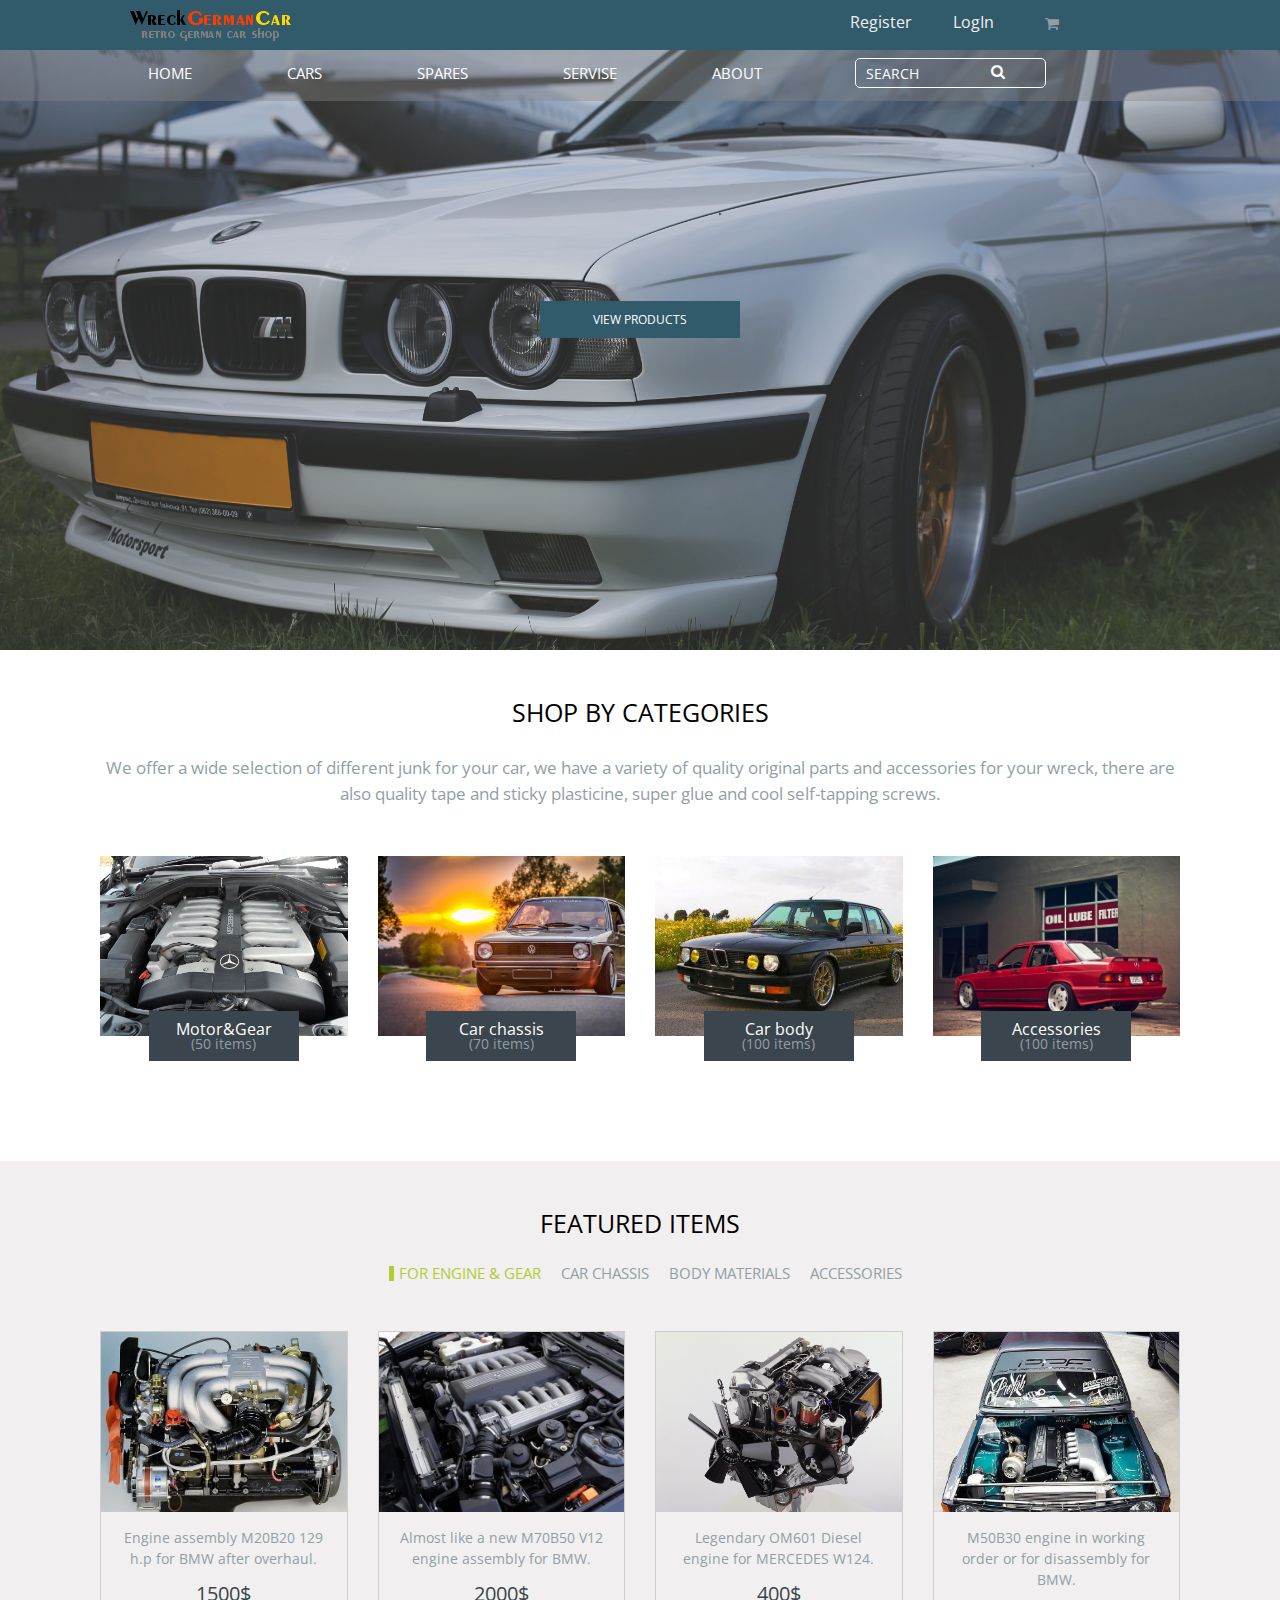
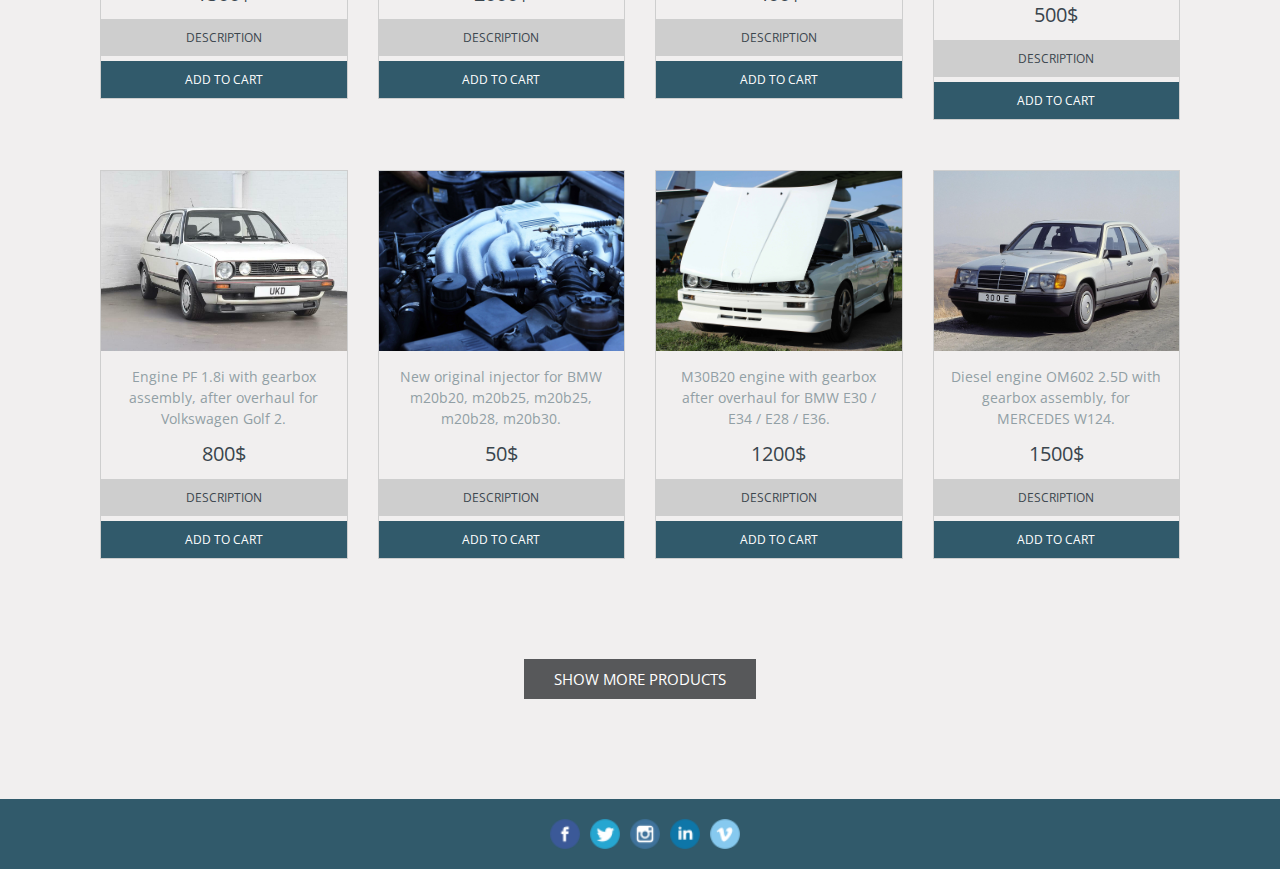
==== commit 99287d2a: "fixed slyles of tablet" ====
--- a/index2.html
+++ b/index2.html
@@ -17,19 +17,19 @@
     <header class="header">
         <div class="container">
             <div class="row header-row">
-                <div class="col-sm-2 col-md-8">
+                <div class="col-sm-4 col-md-8">
                     <img class="logo"src="images/logo german car.png" alt="">
                 </div>
-                <div class="col-sm-3 col-md-1 hide-xs register">Register
+                <div class="col-sm-2 col-md-1 hide-xs register">Register
                     <div class="circle"></div>
                 </div>
-                <div class="col-sm-3 col-md-1 hide-xs login">LogIn
+                <div class="col-sm-2 col-md-1 hide-xs login">LogIn
                     <div class="circle"></div>
                 </div>
-                <div class="col-sm-3 col-md-1 hide-md">
+                <div class="col-sm-1 col-md-1 hide-md hide-sm">
                     <button class="button-search"></button>
                 </div>
-                <div class="col-sm-3 col-md-1 cart">
+                <div class="col-sm-1 col-md-1 cart">
                     <i class="fafa-shopping-cart" aria-hidden="true"></i>
                 </div>
             </div>
@@ -132,10 +132,10 @@
         <section class="section-3 page-2">
             <div class="container">
                 <div class="row">
-                    <div class="col-xs-12 col-sm-6 col-md-12">
+                    <div class="col-xs-12 col-sm-12 col-md-12">
                         <h3 class="heading-5">FEATURED ITEMS</h3>
                     </div>
-                    <div class="col-xs-12 col-sm-6 col-md-12 mobile-tabs">
+                    <div class="col-xs-12 col-sm-12 col-md-12 mobile-tabs">
                         <div class="tab-title-items">
                             <div class="tab-title-item">FOR ENGINE & GEAR</div>
                             <div class="tab-title-item">CAR CHASSIS</div>
@@ -215,7 +215,7 @@
                                 <div class="col-xs-12 col-sm-6 col-md-3">
                                     <div class="motor-block">
                                         <div class="motor-img-8"></div>
-                                        <p class="description-motor">Diesel engine ОМ602 2.5D with gearbox assembly, after overhaul for MERCEDES W124.</p>
+                                        <p class="description-motor">Diesel engine ОМ602 2.5D with gearbox assembly, for MERCEDES W124.</p>
                                         <span class="price">1500$</span>
                                         <button class="btn-description">DESCRIPTION</button>
                                         <button class="btn-add-cart">ADD TO CART</button>
@@ -535,7 +535,7 @@
                         </div>
                     </div>
                 <div class="row">
-                    <div class="col-xs-12 col-sm-6 col-md-12 show-more">
+                    <div class="col-xs-12 col-sm-12 col-md-12 show-more">
                         <button class="btn-show-more">SHOW MORE PRODUCTS</button>
                     </div>
                 </div>
--- a/style.css
+++ b/style.css
@@ -128,10 +128,11 @@
 
   .logo {
     margin-top: 10px;
-    margin-left: 30px;
+    margin-left: 0px;
   }
 
   .login, .register {
+    visibility: hidden;
     color: #f1efef;
     align-self: center;
     margin-left: 10px;
@@ -233,8 +234,8 @@
   }
 
   .cart {
-    align-items: flex-end;
     margin-top: 15px;
+    margin-left: 30px;
   }
 
   .fafa-shopping-cart:before {
@@ -247,7 +248,7 @@
 
   .section-1 {
     background-image: url(images/IMG_9618.2.png);
-    height: 600px;
+    height: 570px;
     background-size: cover;
   }
 
@@ -511,8 +512,12 @@
   }
 
   .cat-container {
+    /*margin-top: 50px;*/
+    margin-bottom: 100px;
+  }
+
+  .cat {
     margin-top: 50px;
-    margin-bottom: 100px;
   }
 
   .category-1 {
@@ -595,6 +600,7 @@
 
   .tab-top {
     margin-top: 50px;
+    margin-bottom: -50px;
   }
 
   .motor-block {
@@ -602,6 +608,7 @@
     flex-direction: column;
     justify-content: column;
     border: 1px solid #cecece;
+    margin-bottom: 50px;
   }
 
   .motor-img-1 {
@@ -891,1076 +898,49 @@
   }
 
   /*PAGE #3*/
-  /*.page-3 .section-1 {
+  .page-3 .section-1 {
     background-image: url(images/520E12.jpg);
-    @include carsBlock(50px);
-
-  }
-  /*.page-3 .section-2 {
+    height: 50px;
+    background-size: cover;
+  }
+
+  .page-3 .section-2 {
     background-color: #3a454d;
   }
+
   .page-3 .dark-bg {
-    background-color: rgba($color: #858585, $alpha: 0.7);
-  }
+    background-color: rgba(133, 133, 133, 0.7);
+  }
+
   .page-3 .header-top {
-    background-color: rgba($color: #858585, $alpha: 0.2);
-  }
+    background-color: rgba(133, 133, 133, 0.5);
+  }
+
   /*SLIDER*/
-  .slick-track {
-    display: flex;
-  }
-
-  /*.slide-img {
-   height: 500px;
-  }*/
-  .car-top {
-    margin-top: 30px;
-    margin-bottom: 30px;
-  }
-
-  .car-dark-bg {
-    background-color: rgba(133, 133, 133, 0.5);
-  }
-
-  [class*=car-shop-] {
-    display: flex;
-    justify-content: center;
-    align-self: center;
-    height: 200px;
-    background-size: cover;
-    background-image: url(images/girl.jpg);
-  }
-
-  .car-shop-2 {
-    background-image: url(images/maintenance.jpg);
-  }
-
-  .car-shop-3 {
-    background-image: url(images/delivery.jpg);
-  }
-
-  [class*=car-sale-item-] {
-    display: flex;
-    justify-content: center;
-    align-self: center;
-    background-color: #c9dd58;
-    color: white;
-    font-size: 15px;
-    padding: 10px 20px;
-    opacity: 0.7;
-  }
-  [class*=car-sale-item-]:hover {
-    opacity: 1;
-    -webkit-transform: scale(1.2);
-    -ms-transform: scale(1.2);
-    transform: scale(1.2);
-    transition: all 2s ease;
-    /*-webkit-transform: rotateZ(20deg);
-    -ms-transform: rotateZ(20deg);
-    transform: rotateZ(20deg);
-    transition: all 2s ease;*/
-  }
-
-  .car-sale-item-1 {
-    width: 100%;
-  }
-
-  .car-sale-item-2 {
-    padding: 10px 15px;
-    background-color: #ddaf58;
-  }
-
-  .car-sale-item-3 {
-    padding: 10px 5px;
-    background-color: #58c46f;
-  }
-
-  .page-3 .tab-title-items {
-    font-size: 15px;
-    margin-top: 50px;
-    color: #919fa5;
-    display: flex;
-    justify-content: center;
-    align-self: center;
-  }
-
-  .tab-title-item {
-    padding-left: 5px;
-    margin-left: 10px;
-    cursor: pointer;
-    border-left: 5px solid transparent;
-  }
-
-  .tab-title-item:hover, .active {
-    color: #b1cd32;
-    border-left: 5px solid #b1cd32;
-  }
-
-  .page-3 .motor-img-1 {
-    height: 180px;
-    background-size: cover;
-    background-image: url(images/greenE12.jpg);
-  }
-
-  .page-3 .motor-img-2 {
-    height: 180px;
-    background-size: cover;
-    background-image: url(images/E34white.jpg);
-  }
-
-  .page-3 .motor-img-3 {
-    height: 180px;
-    background-size: cover;
-    background-image: url(images/E21green.jpg);
-  }
-
-  .page-3 .motor-img-4 {
-    height: 180px;
-    background-size: cover;
-    background-image: url(images/M5E28.jpg);
-  }
-
-  .page-3 .motor-img-5 {
-    height: 180px;
-    background-size: cover;
-    background-image: url(images/E30coupe.jpg);
-  }
-
-  .page-3 .motor-img-6 {
-    height: 180px;
-    background-size: cover;
-    background-image: url(images/e32low.jpg);
-  }
-
-  .page-3 .motor-img-7 {
-    height: 180px;
-    background-size: cover;
-    background-image: url(images/e36coupe.jpg);
-  }
-
-  .page-3 .motor-img-8 {
-    height: 180px;
-    background-size: cover;
-    background-image: url(images/e39white.jpg);
-  }
-
-  .car-char {
-    font-size: 13px;
-    text-align: left;
-    padding: 5px 20px;
-    color: #3a454d;
-  }
-
-  .char {
-    font-size: 12px;
-    color: #919fa5;
-    padding-left: 10px;
-  }
-
-  .page-3 .price {
-    margin-top: 10px;
-  }
-
-  .page-3 .description-motor {
-    margin-top: 10px;
-    text-align: left;
-    padding: 15px 20px;
-  }
-
-  .page-3 .btn-add-cart:hover {
-    background-color: #b1cd32;
-  }
-}
-@media (min-width: 992px) {
-  .container {
-    max-width: 960px;
-  }
-
-  .col-md-1 {
-    flex: 0 0 8.3333333333%;
-    max-width: 8.3333333333%;
-  }
-
-  .col-md-2 {
-    flex: 0 0 16.6666666667%;
-    max-width: 16.6666666667%;
-  }
-
-  .col-md-3 {
-    flex: 0 0 25%;
-    max-width: 25%;
-  }
-
-  .col-md-4 {
-    flex: 0 0 33.3333333333%;
-    max-width: 33.3333333333%;
-  }
-
-  .col-md-5 {
-    flex: 0 0 41.6666666667%;
-    max-width: 41.6666666667%;
-  }
-
-  .col-md-6 {
-    flex: 0 0 50%;
-    max-width: 50%;
-  }
-
-  .col-md-7 {
-    flex: 0 0 58.3333333333%;
-    max-width: 58.3333333333%;
-  }
-
-  .col-md-8 {
-    flex: 0 0 66.6666666667%;
-    max-width: 66.6666666667%;
-  }
-
-  .col-md-9 {
-    flex: 0 0 75%;
-    max-width: 75%;
-  }
-
-  .col-md-10 {
-    flex: 0 0 83.3333333333%;
-    max-width: 83.3333333333%;
-  }
-
-  .col-md-11 {
-    flex: 0 0 91.6666666667%;
-    max-width: 91.6666666667%;
-  }
-
-  .col-md-12 {
-    flex: 0 0 100%;
-    max-width: 100%;
-  }
-
-  .header {
-    display: flex;
-    justify-content: center;
-    align-self: center;
-    background-color: #315a6b;
-    font-family: "Open sans", sans-serif;
-    height: 50px;
-  }
-
-  .header-top {
-    background-color: rgba(79, 79, 79, 0.7);
-  }
-
-  .dark-bg {
-    background-color: rgba(133, 133, 133, 0.4);
-  }
-
-  .hide-md {
-    display: none;
-  }
-
-  .logo {
-    margin-top: 10px;
-    margin-left: 30px;
-  }
-
-  .login, .register {
-    color: #f1efef;
-    align-self: center;
-    margin-left: 10px;
-    position: relative;
-  }
-  .login:hover .circle, .register:hover .circle {
-    display: block;
-  }
-
-  .circle {
-    width: 10px;
-    height: 10px;
-    border-radius: 10px;
-    background-color: #b1cd32;
-    position: absolute;
-    margin-left: -15px;
-    margin-top: -13px;
-    display: none;
-  }
-
-  .menu {
-    position: relative;
-    display: flex;
-    justify-content: space-around;
-    align-self: center;
-  }
-  .menu li {
-    padding: 15px 10px 15px 10px;
-    border-bottom: 5px solid transparent;
-  }
-  .menu li:hover {
-    border-bottom: 5px solid #b1cd32;
-  }
-  .menu li:hover .submenu {
-    display: flex;
-    flex-direction: column;
-    justify-content: space-around;
-    margin-top: 20px;
-    margin-left: -10px;
-    visibility: visible;
-    opacity: 1;
-    background-color: rgba(79, 79, 79, 0.7);
-  }
-  .menu li a {
-    text-decoration: none;
-    color: white;
-    font-size: 15px;
-    font-family: "Open sans", sans-serif;
-  }
-
-  .submenu {
-    position: absolute;
-    visibility: hidden;
-    flex-shrink: 0;
-    z-index: 10;
-  }
-
-  /*FORM*/
-  .form {
-    display: flex;
-    position: relative;
-    top: 8px;
-    margin-bottom: 5px;
-    margin-left: 15px;
-    height: 30px;
-  }
-  .form .search {
-    color: #ffffff;
-    font-size: 14px;
-    border: 1px solid #ffffff;
-    border-radius: 5px;
-    background: none;
-    padding-left: 10px;
-  }
-  .form .search:focus {
-    outline: none;
-  }
-  .form .search::-webkit-input-placeholder {
-    color: #ffffff;
-  }
-
-  .button-search {
-    position: absolute;
-    top: 4px;
-    margin-left: 130px;
-    width: 20px;
-    height: 20px;
-    background: transparent;
-    border: none;
-  }
-  .button-search:before {
-    cursor: pointer;
-    content: "";
-    font-family: FontAwesome;
-    color: #ffffff;
-    font-size: 15px;
-  }
-  .button-search:focus {
-    outline: none;
-  }
-
-  .cart {
-    align-items: flex-end;
-    margin-top: 15px;
-  }
-
-  .fafa-shopping-cart:before {
-    cursor: pointer;
-    content: "";
-    font-family: FontAwesome;
-    font-size: 15px;
-    color: #919fa5;
-  }
-
-  .section-1 {
-    background-image: url(images/IMG_9618.2.png);
-    width: 100%;
-    height: 600px;
-    background-size: cover;
-  }
-
-  [class*=heading-] {
-    /*@include flexCenter();*/
-    text-align: center;
-    font-size: 25px;
-  }
-
-  .heading-1 {
-    margin-top: 50px;
-    font-weight: bold;
-    color: white;
-  }
-
-  .buttons {
-    display: flex;
-    justify-content: center;
-    align-self: center;
-    margin-top: 200px;
-    margin-bottom: 215px;
-  }
-
-  [class*=btn-] {
-    padding: 10px 30px;
-    font-size: 12px;
-    background-color: #315a6b;
-    color: white;
-    border: none;
-  }
-
-  [class*=btn-]:focus {
-    outline: none;
-  }
-
-  [class*=btn-]:hover {
-    background-color: #b1cd32;
-    color: #181818;
-  }
-
-  .btn-see-all {
-    margin-left: 10px;
-  }
-
-  [class*=description-] {
-    margin-top: 30px;
-    font-size: 17px;
-    line-height: 1.5;
-    text-align: center;
-    color: #919fa5;
-  }
-
-  .description-1 {
-    color: #ffffff;
-  }
-
-  .heading-2, .heading-3 {
-    margin-left: 5px;
-    line-height: 1.5;
-  }
-
-  .heading-4 {
-    display: flex;
-    justify-content: flex-start;
-    font-size: 17px;
-    border-left: 5px solid #b1cd32;
-    padding-left: 5px;
-  }
-
-  .heading-icon {
-    margin-top: 80px;
-    display: flex;
-    justify-content: center;
-    flex-direction: row;
-  }
-
-  .tverca {
-    width: 30px;
-    height: 30px;
-    background-image: url(images/tverca.png);
-    background-color: #b1cd32;
-    flex-shrink: 0;
-    margin-top: 5px;
-  }
-
-  .cars-block {
-    margin-top: 30px;
-  }
-
-  [class*=cars-item-] {
-    background-image: url(images/e21.png);
-    height: 200px;
-    background-size: cover;
-  }
-
-  .cars-item-2 {
-    background-image: url(images/motor.png);
-  }
-
-  .cars-item-3 {
-    background-image: url(images/merc&bmw.png);
-  }
-
-  .heading-item {
-    color: #444444;
-    padding-top: 10px;
-    padding-bottom: 10px;
-    margin-bottom: 50px;
-    font-size: 17px;
-  }
-  .heading-item:hover {
-    color: #b1cd32;
-    background-color: #f1efef;
-    cursor: pointer;
-  }
-
-  .section-3 {
-    background-color: #f1efef;
-  }
-
-  .service-block {
-    display: flex;
-    flex-direction: row;
-    justify-content: flex-start;
-    align-items: center;
-  }
-
-  .service-items {
-    margin-left: 15px;
-  }
-
-  .our-service {
-    margin-top: 40px;
-  }
-
-  [class*=service-icon] {
-    width: 40px;
-    height: 40px;
-    background-size: cover;
-    align-self: flex-start;
-    flex-shrink: 0;
-  }
-
-  .service-icon-1 {
-    background-image: url(images/idea.png);
-  }
-
-  .service-icon-1:hover {
-    background-image: url(images/green-idea.png);
-  }
-
-  .service-icon-2 {
-    background-image: url(images/wrench.png);
-  }
-
-  .service-icon-2:hover {
-    background-image: url(images/greencircle.png);
-  }
-
-  .service-icon-3 {
-    background-image: url(images/paint-work.png);
-  }
-
-  .service-icon-3:hover {
-    background-image: url(images/green-paint.png);
-  }
-
-  .service-icon-4 {
-    background-image: url(images/electric.png);
-  }
-
-  .service-icon-4:hover {
-    background-image: url(images/green-electric.png);
-  }
-
-  .service-heading {
-    font-size: 15px;
-  }
-
-  .service-description {
-    margin-top: 10px;
-    color: #919fa5;
-    font-size: 14px;
-    line-height: 1.5;
-  }
-
-  .diagram-block {
-    display: flex;
-    flex-direction: row;
-    justify-content: flex-start;
-    align-items: center;
-    margin-top: 40px;
-  }
-
-  .types-serv {
-    margin-top: -250px;
-    margin-bottom: 250px;
-  }
-
-  .diagram {
-    text-align: center;
-    margin-left: 10px;
-  }
-
-  .diagram-description {
-    font-size: 14px;
-    margin-top: 20px;
-    color: #919fa5;
-    border-bottom: 5px solid transparent;
-    padding: 5px 0px;
-  }
-  .diagram-description:hover {
-    border-bottom: 5px solid #b1cd32;
-  }
-
-  .footer {
-    display: flex;
-    background-color: #315a6b;
-  }
-
-  .sotial {
-    display: flex;
-    justify-content: center;
-    align-self: center;
-    margin-top: 20px;
-    margin-bottom: 20px;
-  }
-
-  .footer-link {
-    margin-left: 10px;
-    width: 30px;
-    height: 30px;
-  }
-
-  /*PAGE 2*/
-  .page-2 .section-1 {
-    background-image: url(images/IMG_9772.2.jpg);
-    height: 600px;
-    background-size: cover;
-  }
-
-  .page-2 .dark-bg {
-    background-color: rgba(133, 133, 133, 0.3);
-    height: 600px;
-  }
-
-  .page-2 .header-top {
-    background-color: rgba(133, 133, 133, 0.4);
-  }
-
-  .page-2 .btn-view-products {
-    width: 200px;
-  }
-
-  .heading-5 {
-    margin-top: 50px;
-    text-align: center;
-  }
-
-  .category-container {
-    display: flex;
-    flex-direction: column;
-  }
-
-  .cat-container {
-    margin-top: 50px;
-    margin-bottom: 100px;
-  }
-
-  .category-1 {
-    height: 180px;
-    background-size: cover;
-    background-image: url(images/merc-120.png);
-  }
-
-  .category-2 {
-    height: 180px;
-    background-size: cover;
-    background-image: url(images/mk-1.png);
-  }
-
-  .category-3 {
-    height: 180px;
-    background-size: cover;
-    background-image: url(images/e28.jpg);
-  }
-
-  .category-4 {
-    height: 180px;
-    background-size: cover;
-    background-image: url(images/e190.jpg);
-  }
-
-  .category-item {
-    height: 50px;
-    width: 150px;
-    display: flex;
-    margin-top: -25px;
-    flex-direction: column;
-    justify-content: center;
-    align-items: center;
-    align-self: center;
-    color: #ffffff;
-    background-color: #3a454d;
-  }
-  .category-item:hover {
-    background-color: #b1cd32;
-    -webkit-transform: scale(1.2);
-    -ms-transform: scale(1.2);
-    transform: scale(1.2);
-    transition: all 2s ease;
-  }
-
-  .quant-items {
-    color: #919fa5;
-    font-size: 14px;
-  }
-
-  .tab-title-items {
-    font-size: 15px;
-    margin-top: 30px;
-    color: #919fa5;
-    display: flex;
-    justify-content: center;
-    align-self: center;
-  }
-
-  .tab-title-item {
-    padding-left: 5px;
-    margin-left: 10px;
-    cursor: pointer;
-    border-left: 5px solid transparent;
-  }
-
-  .tab-title-item:hover, .active {
-    color: #b1cd32;
-    border-left: 5px solid #b1cd32;
-  }
-
-  .hide {
-    display: none;
-  }
-
-  .show {
-    display: block;
-  }
-
-  .tab-top {
-    margin-top: 50px;
-  }
-
-  .motor-block {
-    display: flex;
-    flex-direction: column;
-    justify-content: column;
-    border: 1px solid #cecece;
-  }
-
-  .motor-img-1 {
-    background-image: url(images/m20b20.jpg);
-    height: 180px;
-    background-size: cover;
-  }
-
-  .motor-img-2 {
-    background-image: url(images/m70.jpg);
-    height: 180px;
-    background-size: cover;
-  }
-
-  .motor-img-3 {
-    background-image: url(images/OM601.jpg);
-    height: 180px;
-    background-size: cover;
-  }
-
-  .motor-img-4 {
-    background-image: url(images/m30.jpg);
-    height: 180px;
-    background-size: cover;
-  }
-
-  .motor-img-5 {
-    background-image: url(images/golf-gti.jpg);
-    height: 180px;
-    background-size: cover;
-  }
-
-  .motor-img-6 {
-    background-image: url(images/ingector.jpg);
-    height: 180px;
-    background-size: cover;
-  }
-
-  .motor-img-7 {
-    background-image: url(images/e30white.jpg);
-    height: 180px;
-    background-size: cover;
-  }
-
-  .motor-img-8 {
-    background-image: url(images/w124.jpeg);
-    height: 180px;
-    background-size: cover;
-  }
-
-  .motor-img-9 {
-    background-image: url(images/rim1.jpg);
-    height: 180px;
-    background-size: cover;
-  }
-
-  .motor-img-10 {
-    background-image: url(images/suspBmw.jpg);
-    height: 180px;
-    background-size: cover;
-  }
-
-  .motor-img-11 {
-    background-image: url(images/190white.jpg);
-    height: 180px;
-    background-size: cover;
-  }
-
-  .motor-img-12 {
-    background-image: url(images/golfgti.jpg);
-    height: 180px;
-    background-size: cover;
-  }
-
-  .motor-img-13 {
-    background-image: url(images/rim2.jpg);
-    height: 180px;
-    background-size: cover;
-  }
-
-  .motor-img-14 {
-    background-image: url(images/gisc.jpg);
-    height: 180px;
-    background-size: cover;
-  }
-
-  .motor-img-15 {
-    background-image: url(images/w144.jpg);
-    height: 180px;
-    background-size: cover;
-  }
-
-  .motor-img-16 {
-    background-image: url(images/MTS.jpg);
-    height: 180px;
-    background-size: cover;
-  }
-
-  .motor-img-17 {
-    background-image: url(images/redgolf.jpg);
-    height: 180px;
-    background-size: cover;
-  }
-
-  .motor-img-18 {
-    background-image: url(images/headlightE21.jpg);
-    height: 180px;
-    background-size: cover;
-  }
-
-  .motor-img-19 {
-    background-image: url(images/E34white.jpg);
-    height: 180px;
-    background-size: cover;
-  }
-
-  .motor-img-20 {
-    background-image: url(images/spoiler.jpg);
-    height: 180px;
-    background-size: cover;
-  }
-
-  .motor-img-21 {
-    background-image: url(images/blackE190.jpg);
-    height: 180px;
-    background-size: cover;
-  }
-
-  .motor-img-22 {
-    background-image: url(images/headlightE28.jpg);
-    height: 180px;
-    background-size: cover;
-  }
-
-  .motor-img-23 {
-    background-image: url(images/frontE28.jpg);
-    height: 180px;
-    background-size: cover;
-  }
-
-  .motor-img-24 {
-    background-image: url(images/backE32.jpg);
-    height: 180px;
-    background-size: cover;
-  }
-
-  .motor-img-25 {
-    background-image: url(images/Samrez.jpg);
-    height: 180px;
-    background-size: cover;
-  }
-
-  .motor-img-26 {
-    background-image: url(images/Putty1.png);
-    height: 180px;
-    background-size: cover;
-  }
-
-  .motor-img-27 {
-    background-image: url(images/tools.jpg);
-    height: 180px;
-    background-size: cover;
-  }
-
-  .motor-img-28 {
-    background-image: url(images/Putty2.jpg);
-    height: 180px;
-    background-size: cover;
-  }
-
-  .motor-img-29 {
-    background-image: url(images/plates.jpg);
-    height: 180px;
-    background-size: cover;
-  }
-
-  .motor-img-30 {
-    background-image: url(images/signBmw.jpg);
-    height: 180px;
-    background-size: cover;
-  }
-
-  .motor-img-31 {
-    background-image: url(images/bat.jpg);
-    height: 180px;
-    background-size: cover;
-  }
-
-  .motor-img-32 {
-    background-image: url(images/fire.jpg);
-    height: 180px;
-    background-size: cover;
-  }
-
-  .motor-img-33 {
-    background-image: url(images/leopard.jpeg);
-    height: 180px;
-    background-size: cover;
-  }
-
-  .motor-img-34 {
-    background-image: url(images/tree.jpg);
-    height: 180px;
-    background-size: cover;
-  }
-
-  .motor-img-35 {
-    background-image: url(images/N2O.jpg);
-    height: 180px;
-    background-size: cover;
-  }
-
-  .motor-img-36 {
-    background-image: url(images/nitromethane.jpg);
-    height: 180px;
-    background-size: cover;
-  }
-
-  .motor-img-37 {
-    background-image: url(images/stik1.png);
-    height: 180px;
-    background-size: cover;
-  }
-
-  .motor-img-38 {
-    background-image: url(images/icons.png);
-    height: 180px;
-    background-size: cover;
-  }
-
-  .motor-img-39 {
-    background-image: url(images/NewPlate.jpg);
-    height: 180px;
-    background-size: cover;
-  }
-
-  .motor-img-40 {
-    background-image: url(images/MSsign.jpg);
-    height: 180px;
-    background-size: cover;
-  }
-
-  .description-motor {
-    margin-top: 0;
-    padding: 15px 15px;
-    font-size: 14px;
-  }
-
-  .price {
-    color: #3a454d;
-    font-size: 20px;
-    text-align: center;
-  }
-
-  .price-one {
-    font-size: 12px;
-    color: #82888d;
-  }
-
-  .btn-description {
-    margin-top: 15px;
-    background-color: #cecece;
-    color: #3a454d;
-  }
-  .btn-description:hover {
-    color: #ffffff;
-  }
-
-  .btn-add-cart {
-    margin-top: 5px;
-  }
-  .btn-add-cart:hover {
-    background-color: #e6b516;
-  }
-
-  .show-more {
-    display: flex;
-    justify-content: center;
-    align-self: center;
-  }
-
-  .btn-show-more {
-    background-color: #57585a;
-    margin: 100px 150px;
-    padding: 10px 30px;
-    font-size: 15px;
-  }
-
-  /*PAGE #3*/
-  .page-3 .section-1 {
-    /*background-image: url(images/520E12.jpg);*/
-    /*@include carsBlock(51px);*/
-    background: none;
-    height: 51px;
-  }
-
   .section-slider {
     background-color: #ffffff;
     margin-bottom: 100px;
   }
 
-  .page-3 .section-2 {
-    background-color: #3a454d;
-  }
-
-  /*.page-3 .dark-bg {
-    background-color: rgba($color: #ffffff, $alpha: 0.5);
-  }*/
-  .page-3 .header-top .submenu {
-    background-color: rgba(243, 203, 203, 0.5);
-  }
-
-  /*SLIDER*/
   .slick-track {
     display: flex;
   }
 
+  .slick-track {
+    display: flex;
+  }
+
   .slider-block {
-    margin-bottom: -20px;
+    margin-bottom: 0px;
     outline: none;
   }
 
+  .slider-block-2 {
+    margin-top: 0px;
+  }
+
   .slider-block-2 img {
-    margin: 0px 7px;
+    margin: 0px 2px;
     padding: 3px;
     background: #ddd;
     border-radius: 3px;
@@ -1971,7 +951,7 @@
     transition: background 0.3s;
   }
 
-  .slider-block-2 img:hover, .active {
+  .slider-block-2 img:hover, .slick-current img {
     background: #747474;
   }
 
@@ -1980,8 +960,8 @@
   }
 
   .slick-dots li button {
-    border: 2px solid #b1cd32;
-    border-radius: 5px;
+    border: 2px solid #777;
+    border-radius: 10px;
     -webkit-transition: background 0.3s;
     -o-transition: background 0.3s;
     transition: background 0.3s;
@@ -2003,7 +983,1137 @@
   }
 
   .slick-dots li.slick-active button:before {
+    background-color: #b1cd32;
+  }
+
+  .slick-dots li.slick-active button {
+    border: 2px solid #b1cd32;
+  }
+
+  .slick-next, .slick-prev {
+    font-size: 35px;
+    height: 32px;
+    z-index: 1001;
+  }
+  .slick-next:before, .slick-prev:before {
+    font-size: 35px;
+    text-shadow: 1px 1px 1px rgba(0, 0, 0, 0.4);
+  }
+
+  .slick-prev {
+    left: 15px;
+  }
+
+  .slick-next {
+    right: 30px;
+  }
+
+  .car-top {
+    margin-top: 30px;
+    margin-bottom: 30px;
+  }
+
+  .car-dark-bg {
+    background-color: rgba(133, 133, 133, 0.5);
+  }
+
+  [class*=car-shop-] {
+    display: flex;
+    justify-content: center;
+    align-self: center;
+    height: 200px;
+    background-size: cover;
+    background-image: url(images/girl.jpg);
+  }
+
+  .car-shop-2 {
+    background-image: url(images/maintenance.jpg);
+  }
+
+  .car-shop-3 {
+    background-image: url(images/delivery.jpg);
+  }
+
+  [class*=car-sale-item-] {
+    display: flex;
+    justify-content: center;
+    align-self: center;
+    background-color: #c9dd58;
+    color: white;
+    font-size: 15px;
+    padding: 10px 20px;
+    opacity: 0.7;
+  }
+  [class*=car-sale-item-]:hover {
+    opacity: 1;
+    -webkit-transform: scale(1.2);
+    -ms-transform: scale(1.2);
+    transform: scale(1.2);
+    transition: all 2s ease;
+    /*-webkit-transform: rotateZ(20deg);
+    -ms-transform: rotateZ(20deg);
+    transform: rotateZ(20deg);
+    transition: all 2s ease;*/
+  }
+
+  .car-sale-item-1 {
+    width: 100%;
+  }
+
+  .car-sale-item-2 {
+    padding: 10px 15px;
+    background-color: #ddaf58;
+  }
+
+  .car-sale-item-3 {
+    padding: 10px 5px;
+    background-color: #58c46f;
+  }
+
+  .page-3 .tab-title-items {
+    font-size: 15px;
+    margin-top: 50px;
+    color: #919fa5;
+    display: flex;
+    justify-content: center;
+    align-self: center;
+  }
+
+  .tab-title-item {
+    padding-left: 5px;
+    margin-left: 10px;
+    cursor: pointer;
+    border-left: 5px solid transparent;
+  }
+
+  .tab-title-item:hover, .active {
+    color: #b1cd32;
+    border-left: 5px solid #b1cd32;
+  }
+
+  .page-3 .motor-img-1 {
+    height: 180px;
+    background-size: cover;
+    background-image: url(images/greenE12.jpg);
+  }
+
+  .page-3 .motor-img-2 {
+    height: 180px;
+    background-size: cover;
+    background-image: url(images/E34white.jpg);
+  }
+
+  .page-3 .motor-img-3 {
+    height: 180px;
+    background-size: cover;
+    background-image: url(images/E21green.jpg);
+  }
+
+  .page-3 .motor-img-4 {
+    height: 180px;
+    background-size: cover;
+    background-image: url(images/M5E28.jpg);
+  }
+
+  .page-3 .motor-img-5 {
+    height: 180px;
+    background-size: cover;
+    background-image: url(images/E30coupe.jpg);
+  }
+
+  .page-3 .motor-img-6 {
+    height: 180px;
+    background-size: cover;
+    background-image: url(images/e32low.jpg);
+  }
+
+  .page-3 .motor-img-7 {
+    height: 180px;
+    background-size: cover;
+    background-image: url(images/e36coupe.jpg);
+  }
+
+  .page-3 .motor-img-8 {
+    height: 180px;
+    background-size: cover;
+    background-image: url(images/e39white.jpg);
+  }
+
+  .car-char {
+    font-size: 13px;
+    text-align: left;
+    padding: 5px 20px;
+    color: #3a454d;
+  }
+
+  .char {
+    font-size: 12px;
+    color: #919fa5;
+    padding-left: 10px;
+  }
+
+  .page-3 .price {
+    margin-top: 10px;
+  }
+
+  .page-3 .description-motor {
+    margin-top: 10px;
+    text-align: left;
+    padding: 15px 20px;
+  }
+
+  .page-3 .btn-add-cart:hover {
+    background-color: #b1cd32;
+  }
+}
+@media (min-width: 992px) {
+  .container {
+    max-width: 960px;
+  }
+
+  .col-md-1 {
+    flex: 0 0 8.3333333333%;
+    max-width: 8.3333333333%;
+  }
+
+  .col-md-2 {
+    flex: 0 0 16.6666666667%;
+    max-width: 16.6666666667%;
+  }
+
+  .col-md-3 {
+    flex: 0 0 25%;
+    max-width: 25%;
+  }
+
+  .col-md-4 {
+    flex: 0 0 33.3333333333%;
+    max-width: 33.3333333333%;
+  }
+
+  .col-md-5 {
+    flex: 0 0 41.6666666667%;
+    max-width: 41.6666666667%;
+  }
+
+  .col-md-6 {
+    flex: 0 0 50%;
+    max-width: 50%;
+  }
+
+  .col-md-7 {
+    flex: 0 0 58.3333333333%;
+    max-width: 58.3333333333%;
+  }
+
+  .col-md-8 {
+    flex: 0 0 66.6666666667%;
+    max-width: 66.6666666667%;
+  }
+
+  .col-md-9 {
+    flex: 0 0 75%;
+    max-width: 75%;
+  }
+
+  .col-md-10 {
+    flex: 0 0 83.3333333333%;
+    max-width: 83.3333333333%;
+  }
+
+  .col-md-11 {
+    flex: 0 0 91.6666666667%;
+    max-width: 91.6666666667%;
+  }
+
+  .col-md-12 {
+    flex: 0 0 100%;
+    max-width: 100%;
+  }
+
+  .header {
+    display: flex;
+    justify-content: center;
+    align-self: center;
+    background-color: #315a6b;
+    font-family: "Open sans", sans-serif;
+    height: 50px;
+  }
+
+  .header-top {
+    background-color: rgba(79, 79, 79, 0.7);
+  }
+
+  .dark-bg {
+    background-color: rgba(133, 133, 133, 0.4);
+  }
+
+  .hide-md {
+    display: none;
+  }
+
+  .logo {
+    margin-top: 10px;
+    margin-left: 30px;
+  }
+
+  .login, .register {
+    visibility: visible;
+    color: #f1efef;
+    align-self: center;
+    margin-left: 10px;
+    position: relative;
+  }
+  .login:hover .circle, .register:hover .circle {
+    display: block;
+  }
+
+  .circle {
+    width: 10px;
+    height: 10px;
+    border-radius: 10px;
+    background-color: #b1cd32;
+    position: absolute;
+    margin-left: -15px;
+    margin-top: -13px;
+    display: none;
+  }
+
+  .menu {
+    position: relative;
+    display: flex;
+    justify-content: space-around;
+    align-self: center;
+  }
+  .menu li {
+    padding: 15px 10px 15px 10px;
+    border-bottom: 5px solid transparent;
+  }
+  .menu li:hover {
+    border-bottom: 5px solid #b1cd32;
+  }
+  .menu li:hover .submenu {
+    display: flex;
+    flex-direction: column;
+    justify-content: space-around;
+    margin-top: 20px;
+    margin-left: -10px;
+    visibility: visible;
+    opacity: 1;
+    background-color: rgba(79, 79, 79, 0.7);
+  }
+  .menu li a {
+    text-decoration: none;
+    color: white;
+    font-size: 15px;
+    font-family: "Open sans", sans-serif;
+  }
+
+  .submenu {
+    position: absolute;
+    visibility: hidden;
+    flex-shrink: 0;
+    z-index: 10;
+  }
+
+  /*FORM*/
+  .form {
+    display: flex;
+    position: relative;
+    top: 8px;
+    margin-bottom: 5px;
+    margin-left: 15px;
+    height: 30px;
+  }
+  .form .search {
+    color: #ffffff;
+    font-size: 14px;
+    border: 1px solid #ffffff;
+    border-radius: 5px;
+    background: none;
+    padding-left: 10px;
+  }
+  .form .search:focus {
+    outline: none;
+  }
+  .form .search::-webkit-input-placeholder {
+    color: #ffffff;
+  }
+
+  .button-search {
+    position: absolute;
+    top: 4px;
+    margin-left: 130px;
+    width: 20px;
+    height: 20px;
+    background: transparent;
+    border: none;
+  }
+  .button-search:before {
+    cursor: pointer;
+    content: "";
+    font-family: FontAwesome;
+    color: #ffffff;
+    font-size: 15px;
+  }
+  .button-search:focus {
+    outline: none;
+  }
+
+  .cart {
+    margin-left: 0px;
+    margin-top: 15px;
+  }
+
+  .fafa-shopping-cart:before {
+    cursor: pointer;
+    content: "";
+    font-family: FontAwesome;
+    font-size: 15px;
+    color: #919fa5;
+  }
+
+  .section-1 {
+    background-image: url(images/IMG_9618.2.png);
+    width: 100%;
+    height: 600px;
+    background-size: cover;
+  }
+
+  [class*=heading-] {
+    /*@include flexCenter();*/
+    text-align: center;
+    font-size: 25px;
+  }
+
+  .heading-1 {
+    margin-top: 50px;
+    font-weight: bold;
+    color: white;
+  }
+
+  .buttons {
+    display: flex;
+    justify-content: center;
+    align-self: center;
+    margin-top: 200px;
+    margin-bottom: 215px;
+  }
+
+  [class*=btn-] {
+    padding: 10px 30px;
+    font-size: 12px;
+    background-color: #315a6b;
+    color: white;
+    border: none;
+  }
+
+  [class*=btn-]:focus {
+    outline: none;
+  }
+
+  [class*=btn-]:hover {
+    background-color: #b1cd32;
+    color: #181818;
+  }
+
+  .btn-see-all {
+    margin-left: 10px;
+  }
+
+  [class*=description-] {
+    margin-top: 30px;
+    font-size: 17px;
+    line-height: 1.5;
+    text-align: center;
+    color: #919fa5;
+  }
+
+  .description-1 {
+    color: #ffffff;
+  }
+
+  .heading-2, .heading-3 {
+    margin-left: 5px;
+    line-height: 1.5;
+  }
+
+  .heading-4 {
+    display: flex;
+    justify-content: flex-start;
+    font-size: 17px;
+    border-left: 5px solid #b1cd32;
+    padding-left: 5px;
+  }
+
+  .heading-icon {
+    margin-top: 80px;
+    display: flex;
+    justify-content: center;
+    flex-direction: row;
+  }
+
+  .tverca {
+    width: 30px;
+    height: 30px;
+    background-image: url(images/tverca.png);
+    background-color: #b1cd32;
+    flex-shrink: 0;
+    margin-top: 5px;
+  }
+
+  .cars-block {
+    margin-top: 30px;
+  }
+
+  [class*=cars-item-] {
+    background-image: url(images/e21.png);
+    height: 200px;
+    background-size: cover;
+  }
+
+  .cars-item-2 {
+    background-image: url(images/motor.png);
+  }
+
+  .cars-item-3 {
+    background-image: url(images/merc&bmw.png);
+  }
+
+  .heading-item {
+    color: #444444;
+    padding-top: 10px;
+    padding-bottom: 10px;
+    margin-bottom: 50px;
+    font-size: 17px;
+  }
+  .heading-item:hover {
+    color: #b1cd32;
+    background-color: #f1efef;
+    cursor: pointer;
+  }
+
+  .section-3 {
+    background-color: #f1efef;
+  }
+
+  .service-block {
+    display: flex;
+    flex-direction: row;
+    justify-content: flex-start;
+    align-items: center;
+  }
+
+  .service-items {
+    margin-left: 15px;
+  }
+
+  .our-service {
+    margin-top: 40px;
+  }
+
+  [class*=service-icon] {
+    width: 40px;
+    height: 40px;
+    background-size: cover;
+    align-self: flex-start;
+    flex-shrink: 0;
+  }
+
+  .service-icon-1 {
+    background-image: url(images/idea.png);
+  }
+
+  .service-icon-1:hover {
+    background-image: url(images/green-idea.png);
+  }
+
+  .service-icon-2 {
+    background-image: url(images/wrench.png);
+  }
+
+  .service-icon-2:hover {
+    background-image: url(images/greencircle.png);
+  }
+
+  .service-icon-3 {
+    background-image: url(images/paint-work.png);
+  }
+
+  .service-icon-3:hover {
+    background-image: url(images/green-paint.png);
+  }
+
+  .service-icon-4 {
+    background-image: url(images/electric.png);
+  }
+
+  .service-icon-4:hover {
+    background-image: url(images/green-electric.png);
+  }
+
+  .service-heading {
+    font-size: 15px;
+  }
+
+  .service-description {
+    margin-top: 10px;
+    color: #919fa5;
+    font-size: 14px;
+    line-height: 1.5;
+  }
+
+  .diagram-block {
+    display: flex;
+    flex-direction: row;
+    justify-content: flex-start;
+    align-items: center;
+    margin-top: 40px;
+  }
+
+  .types-serv {
+    margin-top: -250px;
+    margin-bottom: 250px;
+  }
+
+  .diagram {
+    text-align: center;
+    margin-left: 10px;
+  }
+
+  .diagram-description {
+    font-size: 14px;
+    margin-top: 20px;
+    color: #919fa5;
+    border-bottom: 5px solid transparent;
+    padding: 5px 0px;
+  }
+  .diagram-description:hover {
+    border-bottom: 5px solid #b1cd32;
+  }
+
+  .footer {
+    display: flex;
+    background-color: #315a6b;
+  }
+
+  .sotial {
+    display: flex;
+    justify-content: center;
+    align-self: center;
+    margin-top: 20px;
+    margin-bottom: 20px;
+  }
+
+  .footer-link {
+    margin-left: 10px;
+    width: 30px;
+    height: 30px;
+  }
+
+  /*PAGE 2*/
+  .page-2 .section-1 {
+    background-image: url(images/IMG_9772.2.jpg);
+    height: 600px;
+    background-size: cover;
+  }
+
+  .page-2 .dark-bg {
+    background-color: rgba(133, 133, 133, 0.3);
+    height: 600px;
+  }
+
+  .page-2 .header-top {
+    background-color: rgba(133, 133, 133, 0.4);
+  }
+
+  .page-2 .btn-view-products {
+    width: 200px;
+  }
+
+  .heading-5 {
+    margin-top: 50px;
+    text-align: center;
+  }
+
+  .category-container {
+    display: flex;
+    flex-direction: column;
+  }
+
+  .cat-container {
+    /*margin-top: 50px;*/
+    margin-bottom: 100px;
+  }
+
+  .category-1 {
+    height: 180px;
+    background-size: cover;
+    background-image: url(images/merc-120.png);
+  }
+
+  .category-2 {
+    height: 180px;
+    background-size: cover;
+    background-image: url(images/mk-1.png);
+  }
+
+  .category-3 {
+    height: 180px;
+    background-size: cover;
+    background-image: url(images/e28.jpg);
+  }
+
+  .category-4 {
+    height: 180px;
+    background-size: cover;
+    background-image: url(images/e190.jpg);
+  }
+
+  .category-item {
+    height: 50px;
+    width: 150px;
+    display: flex;
+    margin-top: -25px;
+    flex-direction: column;
+    justify-content: center;
+    align-items: center;
+    align-self: center;
+    color: #ffffff;
+    background-color: #3a454d;
+  }
+  .category-item:hover {
+    background-color: #b1cd32;
+    -webkit-transform: scale(1.2);
+    -ms-transform: scale(1.2);
+    transform: scale(1.2);
+    transition: all 2s ease;
+  }
+
+  .quant-items {
+    color: #919fa5;
+    font-size: 14px;
+  }
+
+  .tab-title-items {
+    font-size: 15px;
+    margin-top: 30px;
+    color: #919fa5;
+    display: flex;
+    justify-content: center;
+    align-self: center;
+  }
+
+  .tab-title-item {
+    padding-left: 5px;
+    margin-left: 10px;
+    cursor: pointer;
+    border-left: 5px solid transparent;
+  }
+
+  .tab-title-item:hover, .active {
+    color: #b1cd32;
+    border-left: 5px solid #b1cd32;
+  }
+
+  .hide {
+    display: none;
+  }
+
+  .show {
+    display: block;
+  }
+
+  .tab-top {
+    margin-top: 50px;
+  }
+
+  .motor-block {
+    display: flex;
+    flex-direction: column;
+    justify-content: column;
+    border: 1px solid #cecece;
+  }
+
+  .motor-img-1 {
+    background-image: url(images/m20b20.jpg);
+    height: 180px;
+    background-size: cover;
+  }
+
+  .motor-img-2 {
+    background-image: url(images/m70.jpg);
+    height: 180px;
+    background-size: cover;
+  }
+
+  .motor-img-3 {
+    background-image: url(images/OM601.jpg);
+    height: 180px;
+    background-size: cover;
+  }
+
+  .motor-img-4 {
+    background-image: url(images/m30.jpg);
+    height: 180px;
+    background-size: cover;
+  }
+
+  .motor-img-5 {
+    background-image: url(images/golf-gti.jpg);
+    height: 180px;
+    background-size: cover;
+  }
+
+  .motor-img-6 {
+    background-image: url(images/ingector.jpg);
+    height: 180px;
+    background-size: cover;
+  }
+
+  .motor-img-7 {
+    background-image: url(images/e30white.jpg);
+    height: 180px;
+    background-size: cover;
+  }
+
+  .motor-img-8 {
+    background-image: url(images/w124.jpeg);
+    height: 180px;
+    background-size: cover;
+  }
+
+  .motor-img-9 {
+    background-image: url(images/rim1.jpg);
+    height: 180px;
+    background-size: cover;
+  }
+
+  .motor-img-10 {
+    background-image: url(images/suspBmw.jpg);
+    height: 180px;
+    background-size: cover;
+  }
+
+  .motor-img-11 {
+    background-image: url(images/190white.jpg);
+    height: 180px;
+    background-size: cover;
+  }
+
+  .motor-img-12 {
+    background-image: url(images/golfgti.jpg);
+    height: 180px;
+    background-size: cover;
+  }
+
+  .motor-img-13 {
+    background-image: url(images/rim2.jpg);
+    height: 180px;
+    background-size: cover;
+  }
+
+  .motor-img-14 {
+    background-image: url(images/gisc.jpg);
+    height: 180px;
+    background-size: cover;
+  }
+
+  .motor-img-15 {
+    background-image: url(images/w144.jpg);
+    height: 180px;
+    background-size: cover;
+  }
+
+  .motor-img-16 {
+    background-image: url(images/MTS.jpg);
+    height: 180px;
+    background-size: cover;
+  }
+
+  .motor-img-17 {
+    background-image: url(images/redgolf.jpg);
+    height: 180px;
+    background-size: cover;
+  }
+
+  .motor-img-18 {
+    background-image: url(images/headlightE21.jpg);
+    height: 180px;
+    background-size: cover;
+  }
+
+  .motor-img-19 {
+    background-image: url(images/E34white.jpg);
+    height: 180px;
+    background-size: cover;
+  }
+
+  .motor-img-20 {
+    background-image: url(images/spoiler.jpg);
+    height: 180px;
+    background-size: cover;
+  }
+
+  .motor-img-21 {
+    background-image: url(images/blackE190.jpg);
+    height: 180px;
+    background-size: cover;
+  }
+
+  .motor-img-22 {
+    background-image: url(images/headlightE28.jpg);
+    height: 180px;
+    background-size: cover;
+  }
+
+  .motor-img-23 {
+    background-image: url(images/frontE28.jpg);
+    height: 180px;
+    background-size: cover;
+  }
+
+  .motor-img-24 {
+    background-image: url(images/backE32.jpg);
+    height: 180px;
+    background-size: cover;
+  }
+
+  .motor-img-25 {
+    background-image: url(images/Samrez.jpg);
+    height: 180px;
+    background-size: cover;
+  }
+
+  .motor-img-26 {
+    background-image: url(images/Putty1.png);
+    height: 180px;
+    background-size: cover;
+  }
+
+  .motor-img-27 {
+    background-image: url(images/tools.jpg);
+    height: 180px;
+    background-size: cover;
+  }
+
+  .motor-img-28 {
+    background-image: url(images/Putty2.jpg);
+    height: 180px;
+    background-size: cover;
+  }
+
+  .motor-img-29 {
+    background-image: url(images/plates.jpg);
+    height: 180px;
+    background-size: cover;
+  }
+
+  .motor-img-30 {
+    background-image: url(images/signBmw.jpg);
+    height: 180px;
+    background-size: cover;
+  }
+
+  .motor-img-31 {
+    background-image: url(images/bat.jpg);
+    height: 180px;
+    background-size: cover;
+  }
+
+  .motor-img-32 {
+    background-image: url(images/fire.jpg);
+    height: 180px;
+    background-size: cover;
+  }
+
+  .motor-img-33 {
+    background-image: url(images/leopard.jpeg);
+    height: 180px;
+    background-size: cover;
+  }
+
+  .motor-img-34 {
+    background-image: url(images/tree.jpg);
+    height: 180px;
+    background-size: cover;
+  }
+
+  .motor-img-35 {
+    background-image: url(images/N2O.jpg);
+    height: 180px;
+    background-size: cover;
+  }
+
+  .motor-img-36 {
+    background-image: url(images/nitromethane.jpg);
+    height: 180px;
+    background-size: cover;
+  }
+
+  .motor-img-37 {
+    background-image: url(images/stik1.png);
+    height: 180px;
+    background-size: cover;
+  }
+
+  .motor-img-38 {
+    background-image: url(images/icons.png);
+    height: 180px;
+    background-size: cover;
+  }
+
+  .motor-img-39 {
+    background-image: url(images/NewPlate.jpg);
+    height: 180px;
+    background-size: cover;
+  }
+
+  .motor-img-40 {
+    background-image: url(images/MSsign.jpg);
+    height: 180px;
+    background-size: cover;
+  }
+
+  .description-motor {
+    margin-top: 0;
+    padding: 15px 15px;
+    font-size: 14px;
+  }
+
+  .price {
+    color: #3a454d;
+    font-size: 20px;
+    text-align: center;
+  }
+
+  .price-one {
+    font-size: 12px;
+    color: #82888d;
+  }
+
+  .btn-description {
+    margin-top: 15px;
+    background-color: #cecece;
+    color: #3a454d;
+  }
+  .btn-description:hover {
+    color: #ffffff;
+  }
+
+  .btn-add-cart {
+    margin-top: 5px;
+  }
+  .btn-add-cart:hover {
+    background-color: #e6b516;
+  }
+
+  .show-more {
+    display: flex;
+    justify-content: center;
+    align-self: center;
+  }
+
+  .btn-show-more {
+    background-color: #57585a;
+    margin: 100px 150px;
+    padding: 10px 30px;
+    font-size: 15px;
+  }
+
+  /*PAGE #3*/
+  .page-3 .section-1 {
+    /*background-image: url(images/520E12.jpg);*/
+    /*@include carsBlock(51px);*/
+    background: none;
+    height: 51px;
+  }
+
+  .section-slider {
     background-color: #ffffff;
+    margin-bottom: 100px;
+  }
+
+  .page-3 .section-2 {
+    background-color: #3a454d;
+  }
+
+  /*.page-3 .dark-bg {
+    background-color: rgba($color: #ffffff, $alpha: 0.5);
+  }*/
+  .page-3 .header-top .submenu {
+    background-color: rgba(243, 203, 203, 0.5);
+  }
+
+  /*SLIDER*/
+  .slick-track {
+    display: flex;
+  }
+
+  .slider-block {
+    margin-bottom: -20px;
+    outline: none;
+  }
+
+  .slider-block-2 {
+    margin-top: 0px;
+  }
+
+  .slider-block-2 img {
+    margin: 0px 7px;
+    padding: 3px;
+    background: #ddd;
+    border-radius: 3px;
+    outline: none;
+    cursor: pointer;
+    opacity: 0.5;
+    transition: all 0.3s ease 0s;
+    -webkit-transition: background 0.3s;
+    -o-transition: background 0.3s;
+    transition: background 0.3s;
+  }
+
+  .slider-block-2 img.slick-center {
+    opacity: 1;
+  }
+
+  .slider-block-2 img:hover, .slick-current img {
+    background: #747474;
+  }
+
+  .slick-dots {
+    margin-top: -50px;
+  }
+
+  .slick-dots li button {
+    border: 2px solid #777;
+    border-radius: 10px;
+    -webkit-transition: background 0.3s;
+    -o-transition: background 0.3s;
+    transition: background 0.3s;
+  }
+
+  .slick-dots li button:before {
+    content: "";
+    width: 10px;
+    height: 10px;
+    background-color: #777;
+    opacity: 1;
+    border-radius: 5px;
+    top: 50%;
+    left: 50%;
+    margin: -5px 0 0 -5px;
+    -webkit-transition: background 0.3s;
+    -o-transition: background 0.3s;
+    transition: background 0.3s;
+  }
+
+  .slick-dots li.slick-active button:before {
+    background-color: #b1cd32;
+  }
+
+  .slick-dots li.slick-active button {
+    border: 2px solid #b1cd32;
   }
 
   .slick-next, .slick-prev {
@@ -3028,6 +3138,95 @@
   }
 
   /*SLIDER*/
+  .slick-track {
+    display: flex;
+  }
+
+  .slider-block {
+    margin-bottom: 0px;
+    outline: none;
+  }
+
+  .slider-block-2 {
+    margin-top: 0px;
+  }
+
+  .slider-block-2 img {
+    margin: 0px 7px;
+    padding: 3px;
+    background: #ddd;
+    border-radius: 3px;
+    outline: none;
+    cursor: pointer;
+    opacity: 0.5;
+    text-align: center;
+    transition: all 0.3s ease 0s;
+    -webkit-transition: background 0.3s;
+    -o-transition: background 0.3s;
+    transition: background 0.3s;
+  }
+
+  .slider-block-2 img.slick-center {
+    opacity: 1;
+  }
+
+  .slider-block-2 img:hover, .slick-current img {
+    background: #747474;
+  }
+
+  .slick-dots {
+    margin-top: -50px;
+  }
+
+  .slick-dots li button {
+    border: 2px solid #777;
+    border-radius: 10px;
+    -webkit-transition: background 0.3s;
+    -o-transition: background 0.3s;
+    transition: background 0.3s;
+  }
+
+  .slick-dots li button:before {
+    content: "";
+    width: 10px;
+    height: 10px;
+    background-color: #777;
+    opacity: 1;
+    border-radius: 5px;
+    top: 50%;
+    left: 50%;
+    margin: -5px 0 0 -5px;
+    -webkit-transition: background 0.3s;
+    -o-transition: background 0.3s;
+    transition: background 0.3s;
+  }
+
+  .slick-dots li.slick-active button:before {
+    background-color: #b1cd32;
+  }
+
+  .slick-dots li.slick-active button {
+    border: 2px solid #b1cd32;
+  }
+
+  .slick-next, .slick-prev {
+    font-size: 35px;
+    height: 32px;
+    z-index: 1001;
+  }
+  .slick-next:before, .slick-prev:before {
+    font-size: 35px;
+    text-shadow: 1px 1px 1px rgba(0, 0, 0, 0.4);
+  }
+
+  .slick-prev {
+    left: 15px;
+  }
+
+  .slick-next {
+    right: 30px;
+  }
+
   .car-top {
     margin-top: 30px;
     margin-bottom: 30px;
